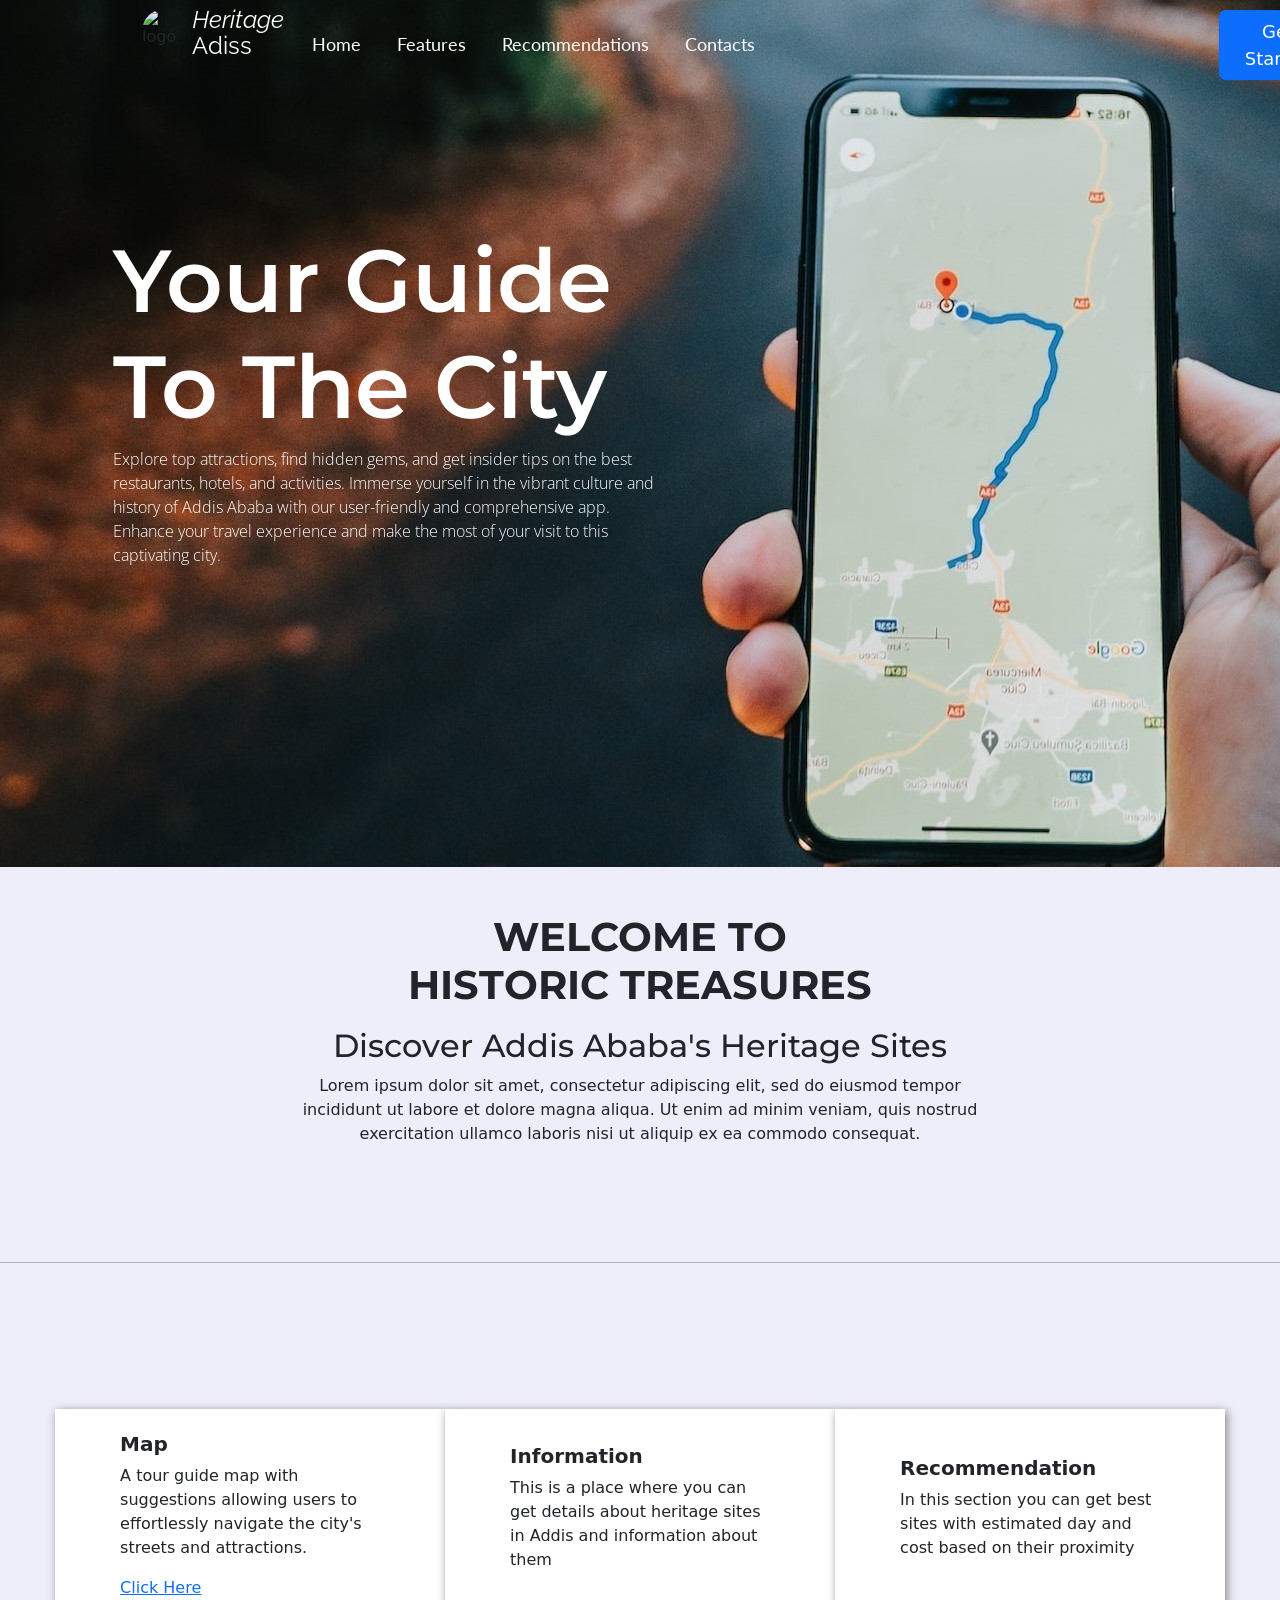
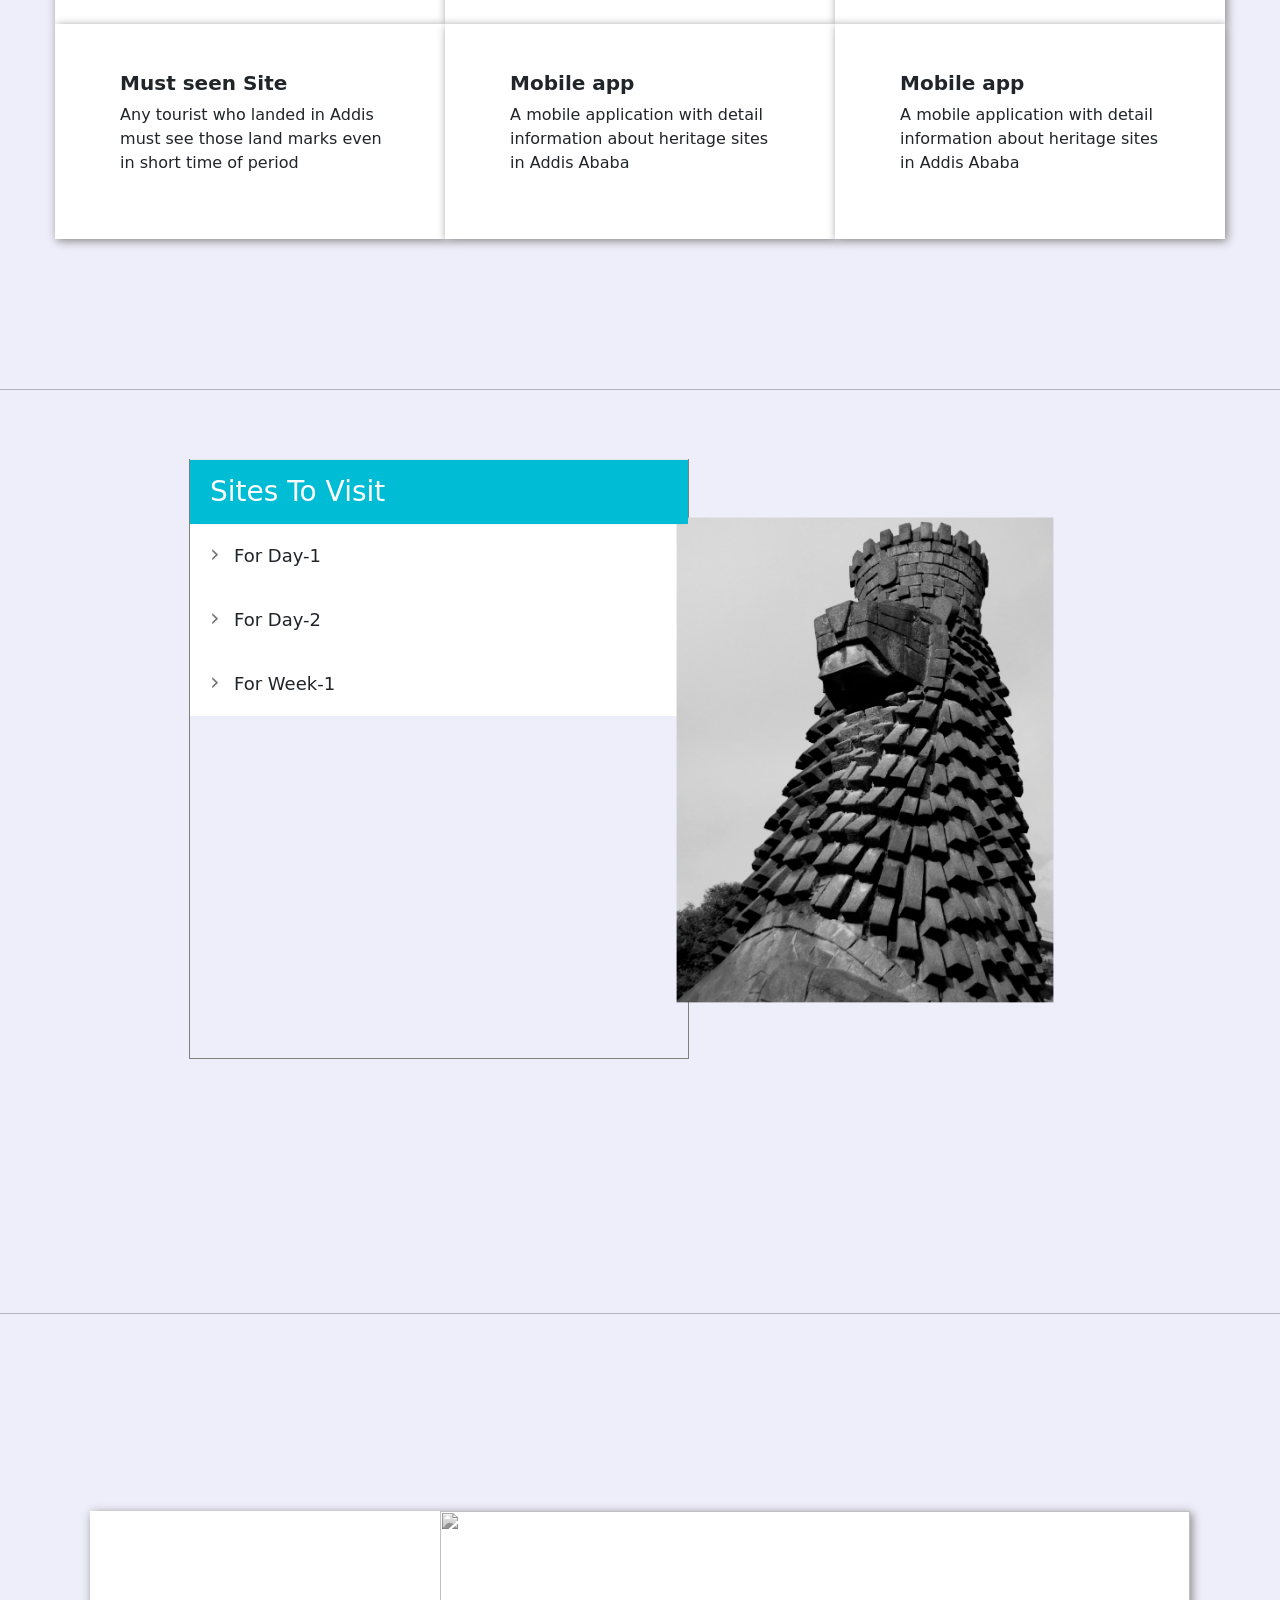
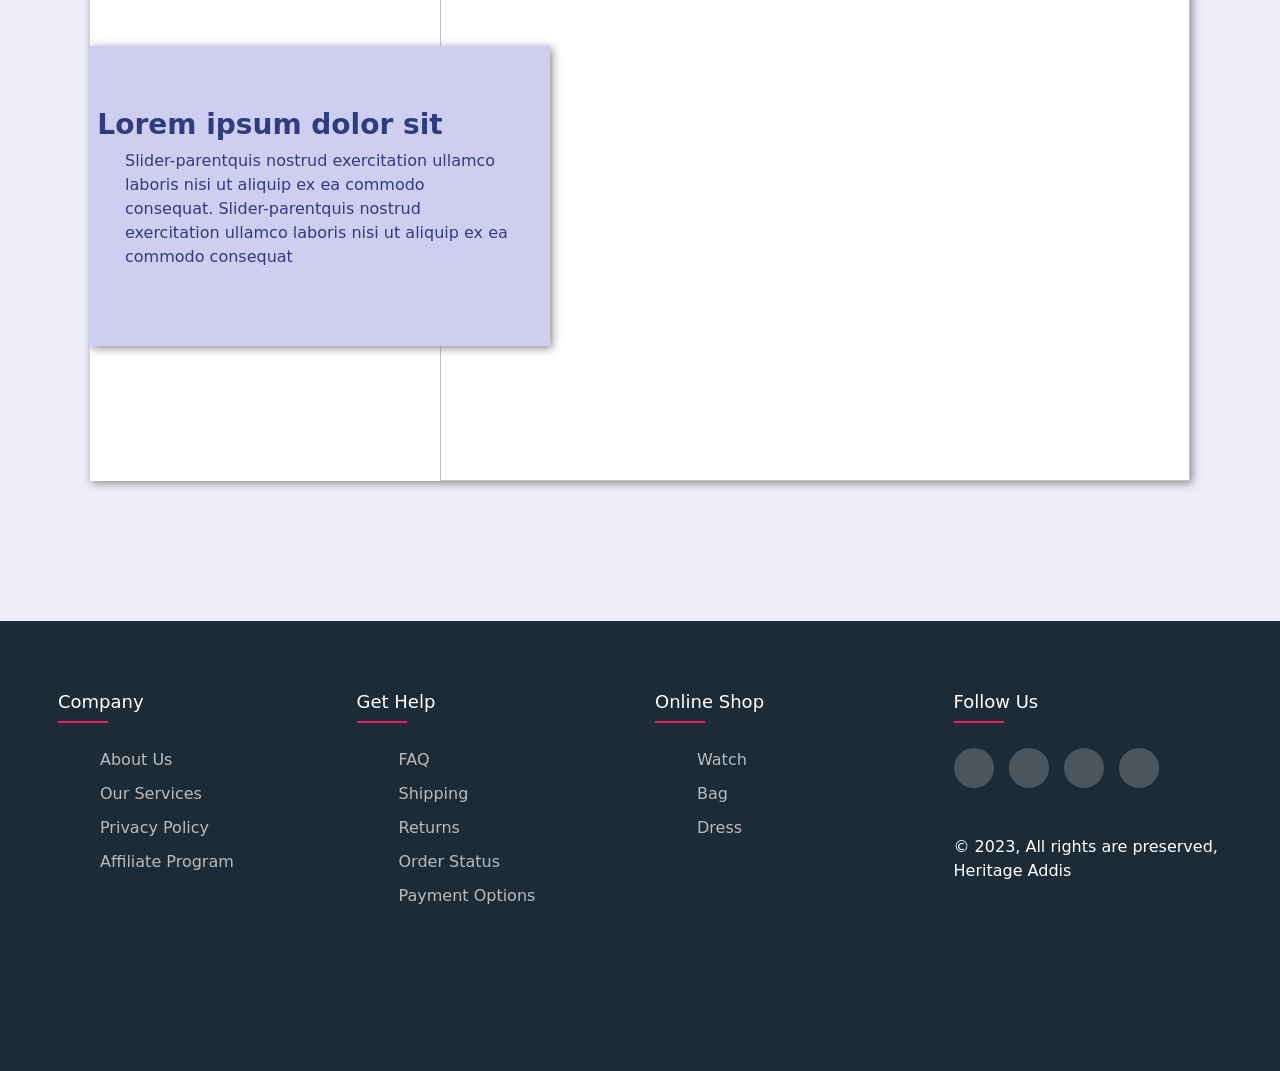
==== index.html @ 36d34df8 "Update index.html" ====
<!DOCTYPE html>
<html lang="en">
  <head>
    <meta charset="UTF-8" />
    <meta name="viewport" content="width=device-width, initial-scale=1.0" />
    <title>Document</title>
    <link rel="preconnect" href="https://fonts.googleapis.com" />
    <link rel="preconnect" href="https://fonts.gstatic.com" crossorigin />
    <link
      href="https://fonts.googleapis.com/css2?family=Lato&family=Montserrat:wght@400;700&family=Noto+Serif+Georgian&family=Open+Sans&family=Raleway:wght@600&family=Roboto:wght@700&display=swap"
      rel="stylesheet"
    />
    <link
      href="https://cdn.jsdelivr.net/npm/bootstrap@5.3.0/dist/css/bootstrap.min.css"
      rel="stylesheet"
      integrity="sha384-9ndCyUaIbzAi2FUVXJi0CjmCapSmO7SnpJef0486qhLnuZ2cdeRhO02iuK6FUUVM"
      crossorigin="anonymous"
    />
    <script
      src="https://kit.fontawesome.com/0f6749eff1.js"
      crossorigin="anonymous"
    ></script>
    <link rel="stylesheet" href="styles.css" />
  </head>
  <body>
    <section id="header" class="header">
      <nav class="navbar navbar-expand-lg">
        <div class="container-fluid">
          <div class="div-child1">
            <div class="logo">
              <img
                src="https://play-lh.googleusercontent.com/j4NTn_Z7IfaPMo4iPygQT7oKwofcENt3QN6Dxjwyf8yLUycv6qPfiUDEMkdC-Xk8eaQ"
                alt="logo"
                class="img1"
              />
              <a class="navbar-brand" href="#">
                <i class="heritage">Heritage</i> <br />Adiss
              </a>
            </div>
            <button
              type="submit"
              onclick="scrollToContacts()"
              class="btn btn-primary btn-lg login"
            >
              Get Started
            </button>
          </div>
          <div class="div-child2">
            <button
              class="navbar-toggler"
              type="button"
              data-bs-toggle="collapse"
              data-bs-target="#navbarNavDropdown"
            >
              <span class="navbar-toggler-icon"></span>
            </button>
            <div class="collapse navbar-collapse" id="navbarNavDropdown">
              <ul class="navbar-nav">
                <li class="nav-item">
                  <a class="nav-link active" href="#">Home</a>
                </li>
                <li class="nav-item">
                  <a class="nav-link" href="#Features">Features</a>
                </li>
                <li class="nav-item">
                  <a class="nav-link" href="#Recommendations"
                    >Recommendations</a
                  >
                </li>
                <li class="nav-item">
                  <a class="nav-link" href="#footer">Contacts</a>
                </li>
              </ul>
            </div>
          </div>
        </div>
      </nav>
      <div class="home-text">
        <h1>Your Guide To The City</h1>
        <p>
          Explore top attractions, find hidden gems, and get insider tips on the
          best restaurants, hotels, and activities. Immerse yourself in the
          vibrant culture and history of Addis Ababa with our user-friendly and
          comprehensive app. Enhance your travel experience and make the most of
          your visit to this captivating city.
        </p>
      </div>
    </section>
    <section id="body">
      <div class="welcome">
        <i class="fa fa-sharp fa-solid fa-location-dot location"> </i>
        <i class="fa fa-regular fa-mobile-signal"></i>
        <h1>
          WELCOME TO<br />
          HISTORIC TREASURES
        </h1>
        <h2>Discover Addis Ababa's Heritage Sites</h2>
        <p>
          Lorem ipsum dolor sit amet, consectetur adipiscing elit, sed do
          eiusmod tempor incididunt ut labore et dolore magna aliqua. Ut enim ad
          minim veniam, quis nostrud exercitation ullamco laboris nisi ut
          aliquip ex ea commodo consequat.
        </p>
        <hr />
      </div>

      <div id="Features" class="info-divs">
        <div class="row">
          <div class="col-4">
            <i class="fa fa-solid fa-earth-africa icons"></i>
            <div>
              <h5 style="font-weight: bold">Map</h5>
              <p>
                A tour guide map with suggestions allowing users to effortlessly
                navigate the city's streets and attractions.
              </p>
              <a href="AAMAP.png" target="_blank">Click Here</a>
            </div>
          </div>
          <div class="col-4">
            <i class="fa-solid fa-circle-info icons"></i>
            <div>
              <h5 style="font-weight: bold">Information</h5>
              <p>
                This is a place where you can get details about heritage sites
                in Addis and information about them
              </p>
            </div>
          </div>
          <div class="col-4">
            <i class="fa fa-solid fa-circle-check icons"></i>
            <div>
              <h5 style="font-weight: bold">Recommendation</h5>
              <p>
                In this section you can get best sites with estimated day and
                cost based on their proximity
              </p>
            </div>
          </div>
        </div>

        <div class="row">
          <div class="col-4">
            <i class="fa-solid fa-exclamation icons"></i>
            <div>
              <h5 style="font-weight: bold">Must seen Site</h5>
              <p>
                Any tourist who landed in Addis must see those land marks even
                in short time of period
              </p>
            </div>
          </div>
          <div class="col-4">
            <i class="fa-solid fa-mobile-screen icons"></i>
            <div>
              <h5 style="font-weight: bold">Mobile app</h5>
              <p>
                A mobile application with detail information about heritage sites in Addis Ababa

              </p>
            </div>
          </div>
          <div class="col-4">
            <i class="fa-solid fa-mobile-screen icons"></i>
            <div>
              <h5 style="font-weight: bold">Mobile app</h5>
              <p>
                A mobile application with detail information about heritage sites in Addis Ababa

              </p>
            </div>
          </div>
        </div>
      </div>

      <hr />

      <div id="Service" class="main row">
        <nav class="accordion arrows col-6">
          <!-- Accordion menu 1 -->
          <header class="box">
            <label for="acc-close" class="box-title"
              ><h3 style="padding: 0; position: relative; top: 15px">
                Sites To Visit
              </h3></label
            >
          </header>
          <input type="radio" name="accordion" id="cb1" />
          <section class="box">
            <label class="box-title" for="cb1">For Day-1</label>
            <label class="box-close" for="acc-close"></label>

            <div class="box-content">
              <a style="padding: 5px" href="infos/pic1.jpg">site1</a>
              <a style="padding: 5px" href="infos/Heritage site in jpg/Abune Petros.jpg">site2</a>
              <a style="padding: 5px" href="infos/Heritage site in jpg/Addis Ababa Museum.jpg">site3</a>
              <a style="padding: 5px" href="infos/Heritage site in jpg/Amsale Genet.jpg">site4</a>
              <a style="padding: 5px" href="infos/Heritage site in jpg/Anwar Mosque.jpg">site5</a>
              <a style="padding: 5px" href="infos/Heritage site in jpg/Baeta Mariam.jpg">site6</a>
              <a style="padding: 5px" href="infos/Heritage site in jpg/Bank of Abissiniya.jpg">site7</a>
              <a style="padding: 5px" href="infos/Heritage site in jpg/Dejazmach asfaw kebede Residence.jpg">site1</a>
              <a style="padding: 5px" href="infos/Heritage site in jpg/Etege Menene Female School.jpg">site2</a>
              <a style="padding: 5px" href="infos/Heritage site in jpg/Freedom(Meyazia 27) Monument.jpg">site3</a>
              <a style="padding: 5px" href="infos/Heritage site in jpg/Genete Leul.jpg">site4</a>
              <a style="padding: 5px" href="infos/Heritage site in jpg/La gare- ethiodjibouti railway station.jpg">site5</a>
              <a style="padding: 5px" href="infos/Heritage site in jpg/Menelik school.jpg">site6</a>
              <a style="padding: 5px" href="infos/Heritage site in jpg/Monument of lion of judha.jpg">site7</a>
              <a style="padding: 5px" href="infos/Heritage site in jpg/Ras Desta Damtew hospital.jpg">site1</a>
              <a style="padding: 5px" href="infos/Heritage site in jpg/Sheh Hojele Palace.jpg">site2</a>
              <a style="padding: 5px" href="infos/Heritage site in jpg/St. George  Ghiorghis Church.jpg">site3</a>
              <a style="padding: 5px" href="infos/Heritage site in jpg/St. Selassie Holy Trinity Cathedral.jpg">site4</a>
              <a style="padding: 5px" href="infos/Heritage site in jpg/Taitu Hotel.jpg">site5</a>
              <a style="padding: 5px" href="infos/Heritage site in jpg/Tegbareid polytechnic.jpg">site6</a>
              <a style="padding: 5px" href="infos/Heritage site in jpg/wafa cinema.jpg">site7</a>
              <a style="padding: 5px" href="infos/Heritage site in jpg/Washa Mikaeil.jpg">site1</a>
              <a style="padding: 5px" href="infos/Heritage site in jpg/Not Edited/Alfred IIg residence.jpg">site2</a>
              <a style="padding: 5px" href="infos/Heritage site in jpg/Not Edited/Bete Seida Hospital.jpg">site3</a>
              <a style="padding: 5px" href="infos/Heritage site in jpg/Not Edited/Biadgellign hotel.jpg">site4</a>
              <a style="padding: 5px" href="infos/Heritage site in jpg/Not Edited/CINEMA EMPIRE.jpg">site5</a>
              <a style="padding: 5px" href="infos/Heritage site in jpg/Not Edited/dejach kebede tessema residence.jpg">site6</a>
              <a style="padding: 5px" href="infos/Heritage site in jpg/Not Edited/Dejazmach asfaw kebede Residence.jpg">site7</a>
              <a style="padding: 5px" href="infos/Heritage site in jpg/Not Edited/Finfine hotel.jpg">site1</a>
              <a style="padding: 5px" href="infos/Heritage site in jpg/Not Edited/Mussie fasika Residence.jpg">site2</a>
              
            </div>
          </section>

          <!-- Accordion menu 2 -->
          <input type="radio" name="accordion" id="cb2" />
          <section class="box">
            <label class="box-title" for="cb2">For Day-2</label>
            <label class="box-close" for="acc-close"></label>

            <div class="box-content">
              <a style="padding: 5px" href="infos/Heritage site in jpg/Not Edited/Nersis Nalbandian Residence.jpg">site1</a>
              <a style="padding: 5px" href="infos/Heritage site in jpg/Not Edited/Patriarchs Residence.jpg">site2</a>
              <a style="padding: 5px" href="infos/Heritage site in jpg/Not Edited/Ras Mulugeta yigezu residence.jpg">site3</a>
              <a style="padding: 5px" href="infos/Heritage site in jpg/Not Edited/st mary in entoto.jpg">site4</a>
              <a style="padding: 5px" href="infos/st mary in entoto/1.jpg">site5</a>
              <a style="padding: 5px" href="infos/st mary in entoto/10.jpg">site6</a>
              <a style="padding: 5px" href="infos/st mary in entoto/11.jpg">site7</a>
              <a style="padding: 5px" href="infos/st mary in entoto/111.jpg">site1</a>
              <a style="padding: 5px" href="infos/st mary in entoto/2.jpg">site2</a>
              <a style="padding: 5px" href="infos/st mary in entoto/3.jpg">site3</a>
              <a style="padding: 5px" href="infos/st mary in entoto/4.jpg">site4</a>
              <a style="padding: 5px" href="infos/st mary in entoto/7.jpg">site5</a>
              <a style="padding: 5px" href="infos/st mary in entoto/5.jpg">site6</a>
              <a style="padding: 5px" href="infos/st mary in entoto/8.jpg">site7</a>
              <a style="padding: 5px" href="infos/st mary in entoto/9.jpg">site1</a>
              <a style="padding: 5px" href="infos/st mary in entoto/A 20.jpg">site2</a>
              <a style="padding: 5px" href="infos/st mary in entoto/A.A museum.jpg">site3</a>
              <a style="padding: 5px" href="infos/st mary in entoto/ato syum.jpg">site4</a>
              <a style="padding: 5px" href="infos/st mary in entoto/CINEMA EMPIRE.jpg">site5</a>
              <a style="padding: 5px" href="infos/st mary in entoto/court yard.jpg">site6</a>
              <a style="padding: 5px" href="infos/st mary in entoto/Dej. Letyibelu Gebre residence.jpg">site7</a>
              <a style="padding: 5px" href="infos/st mary in entoto/Dejazmach ayalew birru residence.jpg">site1</a>
              <a style="padding: 5px" href="infos/st mary in entoto/G23.jpg">site2</a>
              <a style="padding: 5px" href="infos/st mary in entoto/hertage.jpg">site3</a>
              <a style="padding: 5px" href="infos/st mary in entoto/hertage11.jpg">site4</a>
              <a style="padding: 5px" href="infos/st mary in entoto/hertage21.jpg">site5</a>
              <a style="padding: 5px" href="infos/st mary in entoto/hertage221.jpg">site6</a>
              <a style="padding: 5px" href="infos/st mary in entoto/hertage223.jpg">site7</a>
              <a style="padding: 5px" href="infos/st mary in entoto/hertage333.jpg">site6</a>
              <a style="padding: 5px" href="infos/st mary in entoto/hertage34.jpg">site7</a>
            </div>
          </section>

          <!-- Accordion menu 3 -->
          <input type="radio" name="accordion" id="cb3" />
          <section class="box">
            <label class="box-title" for="cb3">For Week-1</label>
            <label class="box-close" for="acc-close"></label>
            <div class="box-content">
              <a style="padding: 5px" href="infos/st mary in entoto/hertage43.jpg">site1</a>
              <a style="padding: 5px" href="infos/st mary in entoto/hertage53.jpg">site2</a>
              <a style="padding: 5px" href="infos/st mary in entoto/hertage54.jpg">site3</a>
              <a style="padding: 5px" href="infos/st mary in entoto/hertage546.jpg">site4</a>
              <a style="padding: 5px" href="infos/st mary in entoto/hertage76.jpg">site5</a>
              <a style="padding: 5px" href="infos/st mary in entoto/hertage98.jpg">site6</a>
              <a style="padding: 5px" href="infos/st mary in entoto/k 19 (2).jpg">site7</a>
              <a style="padding: 5px" href="infos/st mary in entoto/KURAZ.jpg">site1</a>
              <a style="padding: 5px" href="infos/st mary in entoto/ligaba.jpg">site2</a>
              <a style="padding: 5px" href="infos/st mary in entoto/National museum.jpg">site3</a>
              <a style="padding: 5px" href="infos/st mary in entoto/negadras emru.jpg">site4</a>
              <a style="padding: 5px" href="infos/st mary in entoto/Papadopaulos residence.jpg">site5</a>
              <a style="padding: 5px" href="infos/st mary in entoto/photo_2023-05-29_00-08-41.jpg">site6</a>
              <a style="padding: 5px" href="infos/st mary in entoto/photo_2023-06-19_09-45-59.jpg">site7</a>
              <a style="padding: 5px" href="infos/st mary in entoto/photo_2023-06-19_10-34-29.jpg">site1</a>
              <a style="padding: 5px" href="infos/st mary in entoto/photo_2023-06-19_10-35-19.jpg">site2</a>
              <a style="padding: 5px" href="infos/st mary in entoto/St Franchisco catholic church.jpg">site3</a>
              <a style="padding: 5px" href="infos/st mary in entoto/st mary in entoto.jpg">site4</a>
              <a style="padding: 5px" href="infos/st mary in entoto/Tegbareid polytechnic.jpg">site5</a>
              <a style="padding: 5px" href="infos/st mary in entoto/The first greek church.jpg">site6</a>
              <a style="padding: 5px" href="infos/st mary in entoto/Untitled-1.jpg">site7</a>
              <a style="padding: 5px" href="infos/st mary in entoto/Untitled-10.jpg">site1</a>
              <a style="padding: 5px" href="infos/st mary in entoto/Untitled-11.jpg">site2</a>
              <a style="padding: 5px" href="infos/st mary in entoto/Untitled-12.jpg">site3</a>
              <a style="padding: 5px" href="infos/st mary in entoto/Untitled-13.jpg">site4</a>
              <a style="padding: 5px" href="infos/st mary in entoto/Untitled-14.jpg">site5</a>
              <a style="padding: 5px" href="infos/st mary in entoto/Untitled-15.jpg">site6</a>
              <a style="padding: 5px" href="infos/st mary in entoto/Untitled-16.jpg">site7</a>
              <a style="padding: 5px" href="infos/st mary in entoto/Untitled-17.jpg">site8</a>
              <a style="padding: 5px" href="infos/st mary in entoto/Untitled-18.jpg">site9</a>
            </div>
          </section>
          <input type="radio" name="accordion" id="acc-close" />
        </nav>
        <img class="col-6 mid-img" src="BB.jpg" class="mid-img" alt="" />
      </div>

      <hr />

      <div id="Recommendations" class="container">
        <div
          id="carouselExampleIndicators"
          class="carousel slide"
          data-bs-ride="carousel"
          data-bs-interval="2000"
        >
          <div class="carousel-indicators">
            <button
              type="button"
              data-bs-target="#carouselExampleIndicators"
              data-bs-slide-to="0"
              class="active"
              aria-current="true"
              aria-label="Slide 1"
            ></button>
            <button
              type="button"
              class="inactive"
              data-bs-target="#carouselExampleIndicators"
              data-bs-slide-to="1"
              aria-label="Slide 2"
            ></button>
            <button
              type="button"
              class="inactive"
              data-bs-target="#carouselExampleIndicators"
              data-bs-slide-to="2"
              aria-label="Slide 3"
            ></button>
          </div>
          <div class="carousel-inner">
            <div class="carousel-item active">
              <div class="slider-div">
                <div class="slider-info">
                  <h3 style="font-weight: bold">Lorem ipsum dolor sit</h3>
                  <p>
                    Slider-parentquis nostrud exercitation ullamco laboris nisi
                    ut aliquip ex ea commodo consequat. Slider-parentquis
                    nostrud exercitation ullamco laboris nisi ut aliquip ex ea
                    commodo consequat
                  </p>
                </div>
                <picture class="pic">
                  <img
                    src="https://img.sewasew.com/definitions/aa75b7b94ea54a18b6662433b9073f2e_689_442"
                    alt=""
                  />
                </picture>
              </div>
            </div>
            <div class="carousel-item sec">
              <div class="slider-div">
                <div
                  class="slider-info"
                  style="background-color: rgb(206, 206, 241)"
                >
                  <h3 style="font-weight: bold">Lorem ipsum dolor sit</h3>
                  <p>
                    Slider-parentquis nostrud exercitation ullamco laboris nisi
                    ut aliquip ex ea commodo consequat. Slider-parentquis
                    nostrud exercitation ullamco laboris nisi ut aliquip ex ea
                    commodo consequat
                  </p>
                </div>
                <picture class="pic">
                  <img
                    src="https://cultoural.com/wp/wp-content/uploads/2019/07/marichams-addis-ababa-museum-ethiopia-outside-1024x576.jpg"
                    alt=""
                  />
                </picture>
              </div>
            </div>
            <div class="carousel-item thr">
              <div class="slider-div">
                <div
                  class="slider-info"
                  style="background-color: rgb(206, 206, 241)"
                >
                  <h3 style="font-weight: bold">Lorem ipsum dolor sit</h3>
                  <p>
                    Slider-parentquis nostrud exercitation ullamco laboris nisi
                    ut aliquip ex ea commodo consequat. Slider-parentquis
                    nostrud exercitation ullamco laboris nisi ut aliquip ex ea
                    commodo consequat
                  </p>
                </div>
                <picture class="pic">
                  <img
                    src="abunep.jpg"
                    alt=""
                  />
                </picture>
              </div>
            </div>
          </div>
          <button
            class="carousel-control-prev"
            type="button"
            data-bs-target="#carouselExampleIndicators"
            data-bs-slide="prev"
          >
            <span class="carousel-control-prev-icon" aria-hidden="true"></span>
            <span class="visually-hidden">Previous</span>
          </button>
          <button
            class="carousel-control-next"
            type="button"
            data-bs-target="#carouselExampleIndicators"
            data-bs-slide="next"
          >
            <span class="carousel-control-next-icon" aria-hidden="true"></span>
            <span class="visually-hidden">Next</span>
          </button>
        </div>
      </div>
    </section>
      <footer id="footer" class="footer">
        <div class="container-last">
          <div class="row">
            <div class="footer-col">
              <h4>company</h4>
              <ul>
                <li><a href="#">about us</a></li>
                <li><a href="#">our services</a></li>
                <li><a href="#">privacy policy</a></li>
                <li><a href="#">affiliate program</a></li>
              </ul>
            </div>
            <div class="footer-col">
              <h4>get help</h4>
              <ul>
                <li><a href="#">FAQ</a></li>
                <li><a href="#">shipping</a></li>
                <li><a href="#">returns</a></li>
                <li><a href="#">order status</a></li>
                <li><a href="#">payment options</a></li>
              </ul>
            </div>
            <div class="footer-col">
              <h4>online shop</h4>
              <ul>
                <li><a href="#">watch</a></li>
                <li><a href="#">bag</a></li>
                <li><a href="#">dress</a></li>
              </ul>
            </div>
            <div class="footer-col">
              <h4>follow us</h4>
              <div class="social-links">
                <a href="#"><i class="fab fa-facebook-f"></i></a>
                <a href="#"><i class="fab fa-twitter"></i></a>
                <a href="#"><i class="fab fa-instagram"></i></a>
                <a href="#"><i class="fab fa-linkedin-in"></i></a>
                <p style="color: white; margin-top: 30px;">© 2023, All rights are preserved,  Heritage Addis</p>
                
              </div>
            </div>
          </div>
        </div>
     </footer>

    <script
      src="https://cdn.jsdelivr.net/npm/bootstrap@5.3.0/dist/js/bootstrap.bundle.min.js"
      integrity="sha384-geWF76RCwLtnZ8qwWowPQNguL3RmwHVBC9FhGdlKrxdiJJigb/j/68SIy3Te4Bkz"
      crossorigin="anonymous"
    ></script>
    <script src="index.js"></script>
  </body>
</html>
---- styles.css ----
@import url('https://fonts.googleapis.com/css2?family=Poppins:wght@300;400;500;600;700&display=swap');
/* body{
	line-height: 1.5;
	font-family: 'Poppins', sans-serif;
}
*{
	margin:0;
	padding:0;
	box-sizing: border-box;
} */
.container-last{
	max-width: 1170px;
	margin:auto;
  background-color: #1d2b36;
}
.row-last{
	display: flex;
	flex-wrap: wrap;
  background-color: #1d2b36;

}
ul{
	list-style: none;
}
.footer{
	background-color: #24262b;
    padding: 70px 0;
}
.footer-col{
   width: 25%;
   padding: 0 15px;
}
.footer-col h4{
	font-size: 18px;
	color: #ffffff;
	text-transform: capitalize;
	margin-bottom: 35px;
	font-weight: 500;
	position: relative;
}
.footer-col h4::before{
	content: '';
	position: absolute;
	left:0;
	bottom: -10px;
	background-color: #e91e63;
	height: 2px;
	box-sizing: border-box;
	width: 50px;
}
.footer-col ul li:not(:last-child){
	margin-bottom: 10px;
}
.footer-col ul li a{
	font-size: 16px;
	text-transform: capitalize;
	color: #ffffff;
	text-decoration: none;
	font-weight: 300;
	color: #bbbbbb;
	display: block;
	transition: all 0.3s ease;
}
.footer-col ul li a:hover{
	color: #ffffff;
	padding-left: 8px;
}
.footer-col .social-links a{
	display: inline-block;
	height: 40px;
	width: 40px;
	background-color: rgba(255,255,255,0.2);
	margin:0 10px 10px 0;
	text-align: center;
	line-height: 40px;
	border-radius: 50%;
	color: #ffffff;
	transition: all 0.5s ease;
}
.footer-col .social-links a:hover{
	color: #24262b;
	background-color: #ffffff;
}

/*responsive*/
@media(max-width: 767px){
  .footer-col{
    width: 50%;
    margin-bottom: 30px;
}
}
@media(max-width: 574px){
  .footer-col{
    width: 100%;
}
}





body {
  padding-top: 100px;
  background-color: #eeedfa;
  display: flex;
  flex-direction: column;
  justify-content: space-between;
  background-image: url("md-fnl.jpg");
  background-position: top left;
  background-repeat: no-repeat;
}
.navbar {
  padding: 20px 735px 20px 150px;
  position: fixed;
  top: 0;
  width: 100%;
  height: 90px;
  z-index: 999;
  transition: 0.5s;
}

.navbar-nav .nav-item .nav-link,
.navbar-brand {
  transition: 0.5s;
  color: white;
}

.navbar.visible .navbar-nav .nav-item .nav-link,
.navbar.visible .navbar-brand {
  color: black;
}

.navbar.visible {
  background-color: rgba(255, 255, 255, 0.8);
  box-shadow: 0 2px 15px rgb(166, 166, 235);
  backdrop-filter: blur(2px);
  padding: 0;
}
.logo {
  position: relative;
  margin-left: 40px;
  margin-bottom: 7px;
  transition: 0.5s;
}

.logo.visible {
  margin-bottom: 10px;
  margin-left: 70px;
}
.heritage {
  position: relative;
  top: 10px;
}
.img1 {
  width: 45px;
  height: 45px;
  border-radius: 50%;
  position: relative;
  top: 65px;
  right: 60px;
  display: block;
}

.navbar-brand {
  font-family: "Raleway", sans-serif;
  font-size: 1.5rem;
  position: relative;
  top: 2.8px;
  right: 10px;
  bottom: 100px;
}

li {
  padding: 0 10px;
}

.div-child2 {
  font-family: "Lato", sans-serif;
  font-size: 1.1rem;
}
 
.login {
  position: relative;
  left: 1050px;
  bottom: 62px;
  transform: scale(0.9);
  transition: 0.7s;
}

.login.visible {
  position: relative;
  left: 970px;
  bottom: 63px;
}

.home-text {
  position: relative;
  margin-top: 10%;
  margin-left: 8.8%;
  color: #ffffff;
  width: 550px;
}

.home-text h1 {
  font-family: "Montserrat", sans-serif;
  font-size: 5.5rem;
  font-weight: 600;
}
#body {
  display: flex;
  flex-direction: column;
  justify-content: center;
  align-items: center;
  padding-top: 25%;
}

.welcome {
  display: flex;
  flex-direction: column;
  justify-content: center;
  align-items: center;
  margin-bottom: 130px;
  text-align: center;
}
.location {
  color: red;
  font-size: 7rem;
}
.welcome h1 {
  padding: 10px;
  font-family: "Montserrat", sans-serif;
  font-size: 2.5rem;
  font-weight: bold;
}
.welcome h2 {
  font-family: "Montserrat", sans-serif;
}
.welcome p {
  width: 700px;
}
hr {
  border-top: 1px solid black;
  width: 1400px;
  margin-top: 100px;
}

.info-divs {
  margin-bottom: 50px;
  text-align: center;
}

.col-4 {
  background-color: white;
  box-shadow: 2px 2px 9px rgb(134, 133, 133);
  width: 390px;
  height: 215px;
  margin: 50xp;
  display: flex;
  justify-content: space-between;
  align-items: center;
  text-align: left;
  padding: 5% 5% 5% 3%;
}
.col-4:hover {
  transform: scale(1.005);
}
.icons {
  color: blue;
  font-size: 2.5rem;
  padding-right: 30px;
  position: relative;
  bottom: 33.5px;
}
.home-text p {
  font-family: "Open Sans", Arial, Helvetica, sans-serif;
  font-weight: 300;
}
.container {
  margin-top: 140px;
  margin-bottom: 140px;
  width: 1100px;
  background-color: #eeedfa;
  padding: 0;
}
.carousel-item {
  text-align: center;
}
.slider-div {
  display: flex;
  justify-content: flex-end;
  align-items: center;
  position: relative;
  width: 100%;
  height: 100%;
}

.slider-info {
  display: flex;
  flex-direction: column;
  justify-content: center;
  align-items: center;
  text-align: left;
  background-color: #FBEAEB;
  color: #2F3C7E;
  box-shadow: 2px 2px 9px rgb(134, 133, 133);
  width: 460px;
  height: 300px;
  z-index: 10;
  position: absolute;
  left: 0;
  z-index: 10;
}

.slider-info p{
  width: 390px;
}
.slider-info h3{
  position: relative;
  right: 50px;
}

picture {
  width: 750px;
  height: 570px;
}

.carousel-item img {
  width: 100%;
  height: 100%;
  object-fit: cover;
  filter: grayscale(100%);
  transition: 0.5s;
}
.carousel-control-next, .carousel-control-prev{
  width: 45px;
  height: 45px;
}
.carousel-control-next-icon, .carousel-control-prev-icon{
  width: 45px;
  height: 45px;
}
.carousel-control-prev-icon {
  position: relative;
  top: 300px;
  right: 65px;
  border-radius: 50%;
  opacity: 0;
  transition: 0.8s;
}

.carousel-control-next-icon {
  position: relative;
  top: 300px;
  left: 75px;
  border-radius: 50%;
  opacity: 0;
  transition: 0.8s;
}
.carousel:hover .carousel-control-prev-icon, .carousel:hover .carousel-control-next-icon{
  background-color: blue;
  opacity: 1;
}
.carousel:hover .carousel-item img{
  filter: none;
}

.carousel-indicators{
  display: flex;
  justify-content: center;
  background-color: rgb(152, 152, 159);
  align-items: center;
  position: relative;
 height: 25px;
 width: 200px;
  top: 580px;
  left: 280px;
  opacity: 0;
  transition: 0.8s;
}

.carousel-inner{
  background-color: white;
  box-shadow: 2px 2px 9px rgb(134, 133, 133);
}

.carousel:hover .carousel-indicators{
  opacity: 1;
}

.carousel-indicators .inactive {
  transition: transform 0.1s;
  margin-left: 10px;
}
.carousel-indicators .inactive:hover {
  transform: scale(1.5);
}

.carousel-indicators .active{
  transition: transform 0.1s;
  border: 1px solid black;
}
.carousel-indicators .active:hover {
  transform: scale(1.5);
}

#footer {
  background-color: #1d2b36;
  height: 450px;
}

.main{
  display: flex;
  justify-content: center;
  align-items: center;
}
.mid-img{
  transform: scale(0.6);
  position: relative;
  right: 100px;
  bottom: 50px;
}
.arrows{
  margin-right: 50px !important;
}
.accordion {
	width: 500px;
  height: 600px;
  margin-left: 100px;
  padding: 0;
  border: 1px solid grey;
  position: relative;
  left: 100px;
  bottom: 50px;
  font-size: large;
}
.accordion input {
	display: none;
}
.box {
	position: relative;
	background: white;
    height: 64px;
    transition: all .15s ease-in-out;
}
header.box {
	background: #00BCD4;
	z-index: 100;
	cursor: initial;
	box-shadow: 0 -1px 0 #e5e5e5,0 0 2px -2px rgba(0,0,0,.12),0 2px 4px -4px rgba(0,0,0,.24);
}
header .box-title {
	margin: 0;
	font-weight: normal;
	font-size: 16pt;
	color: white;
	cursor: initial;
}
.box-title {
	width: calc(100% - 40px);
	height: 64px;
	line-height: 64px;
	padding: 0 20px;
	display: inline-block;
	cursor: pointer;
	-webkit-touch-callout: none;-webkit-user-select: none;-khtml-user-select: none;-moz-user-select: none;-ms-user-select: none;user-select: none;
}
.box-content {
	width: calc(100% - 40px);
	padding: 30px 20px;
	font-size: 11pt;
	color: rgba(0,0,0,.54);
	display: none;
}
.box-close {
	position: absolute;
	height: 64px;
	width: 100%;
	top: 0;
	left: 0;
	cursor: pointer;
	display: none;
}
input:checked + .box {
	height: auto;
	margin: 16px 0;
    box-shadow: 0 0 6px rgba(0,0,0,.16),0 6px 12px rgba(0,0,0,.32);
}
input:checked + .box .box-title {
	border-bottom: 1px solid rgba(0,0,0,.18);
}
input:checked + .box .box-content,
input:checked + .box .box-close {
	display: inline-block;
}
.arrows section .box-title {
	padding-left: 44px;
	width: calc(100% - 64px);
}
.arrows section .box-title:before {
	position: absolute;
	display: block;
	content: '\203a';
	font-size: 18pt;
	left: 20px;
	top: -2px;
	transition: transform .15s ease-in-out;
	color: rgba(0,0,0,.54);
}
input:checked + section.box .box-title:before {
	transform: rotate(90deg);
}
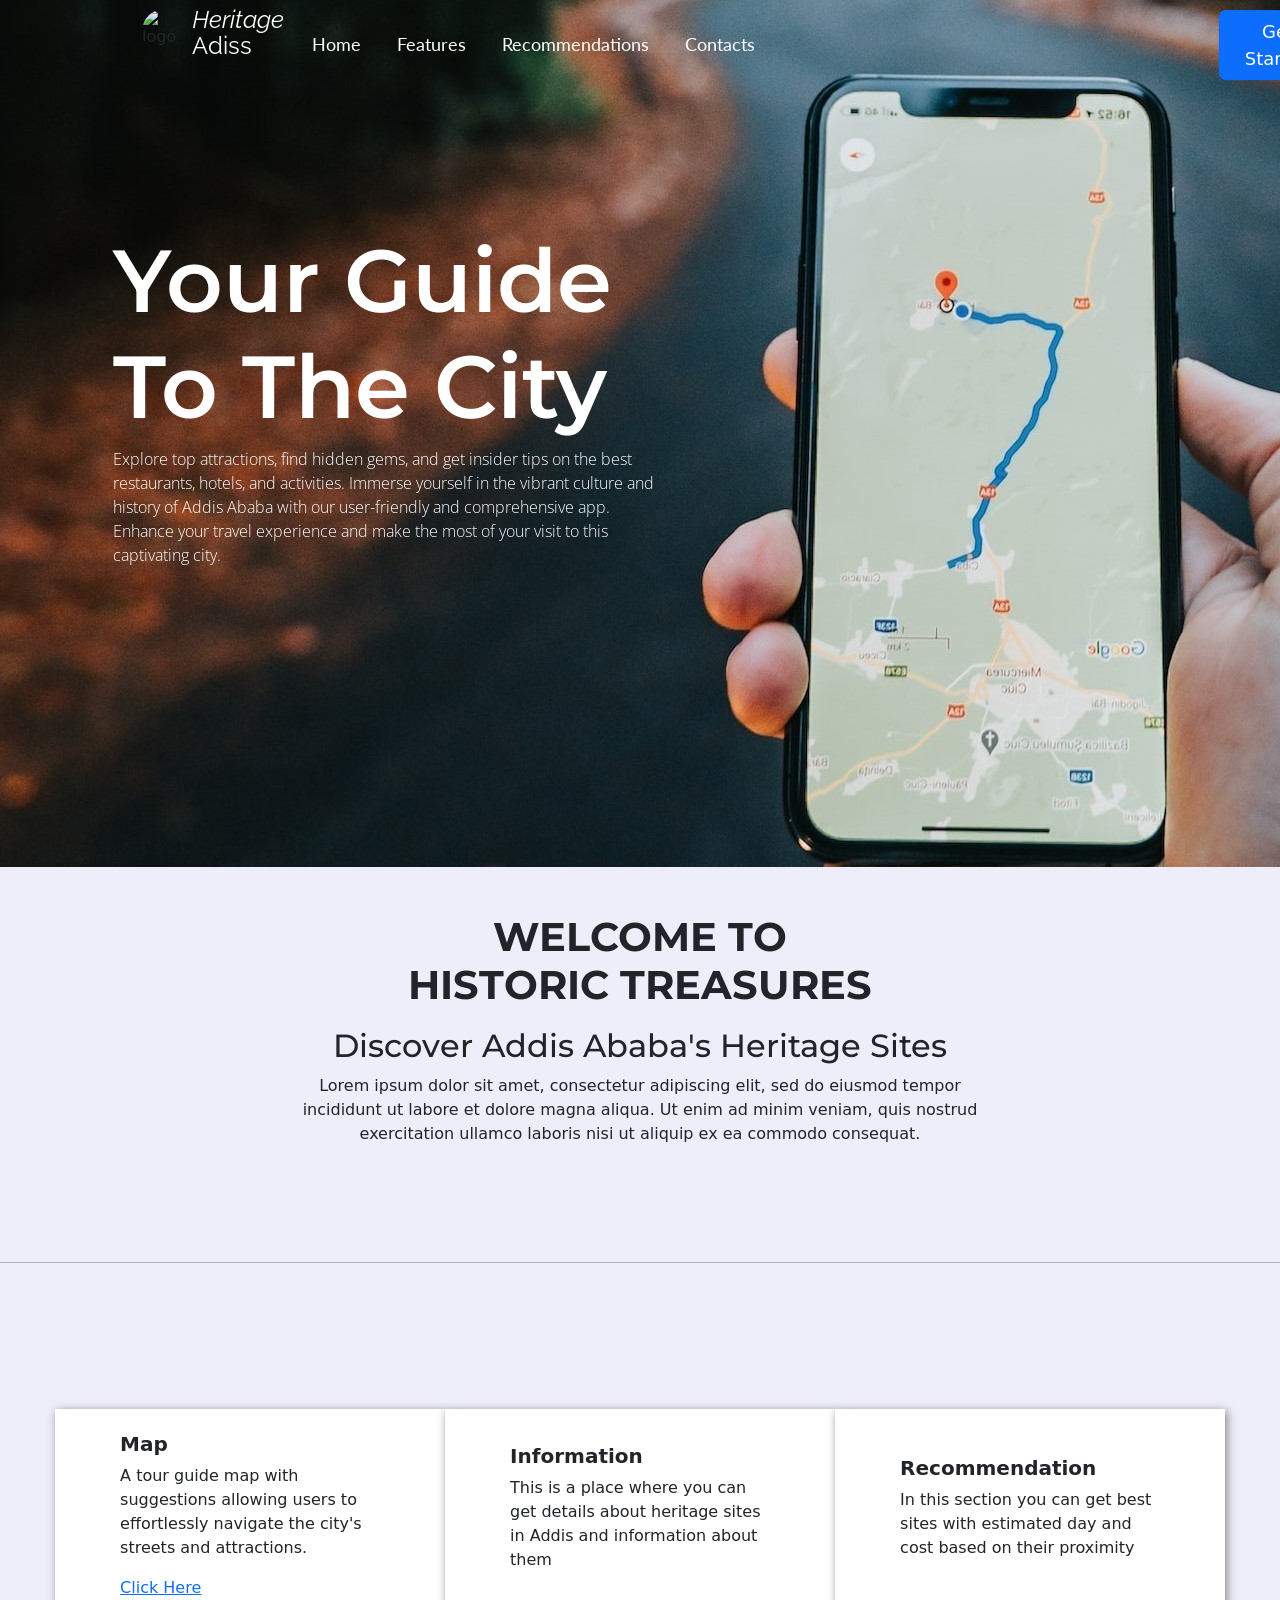
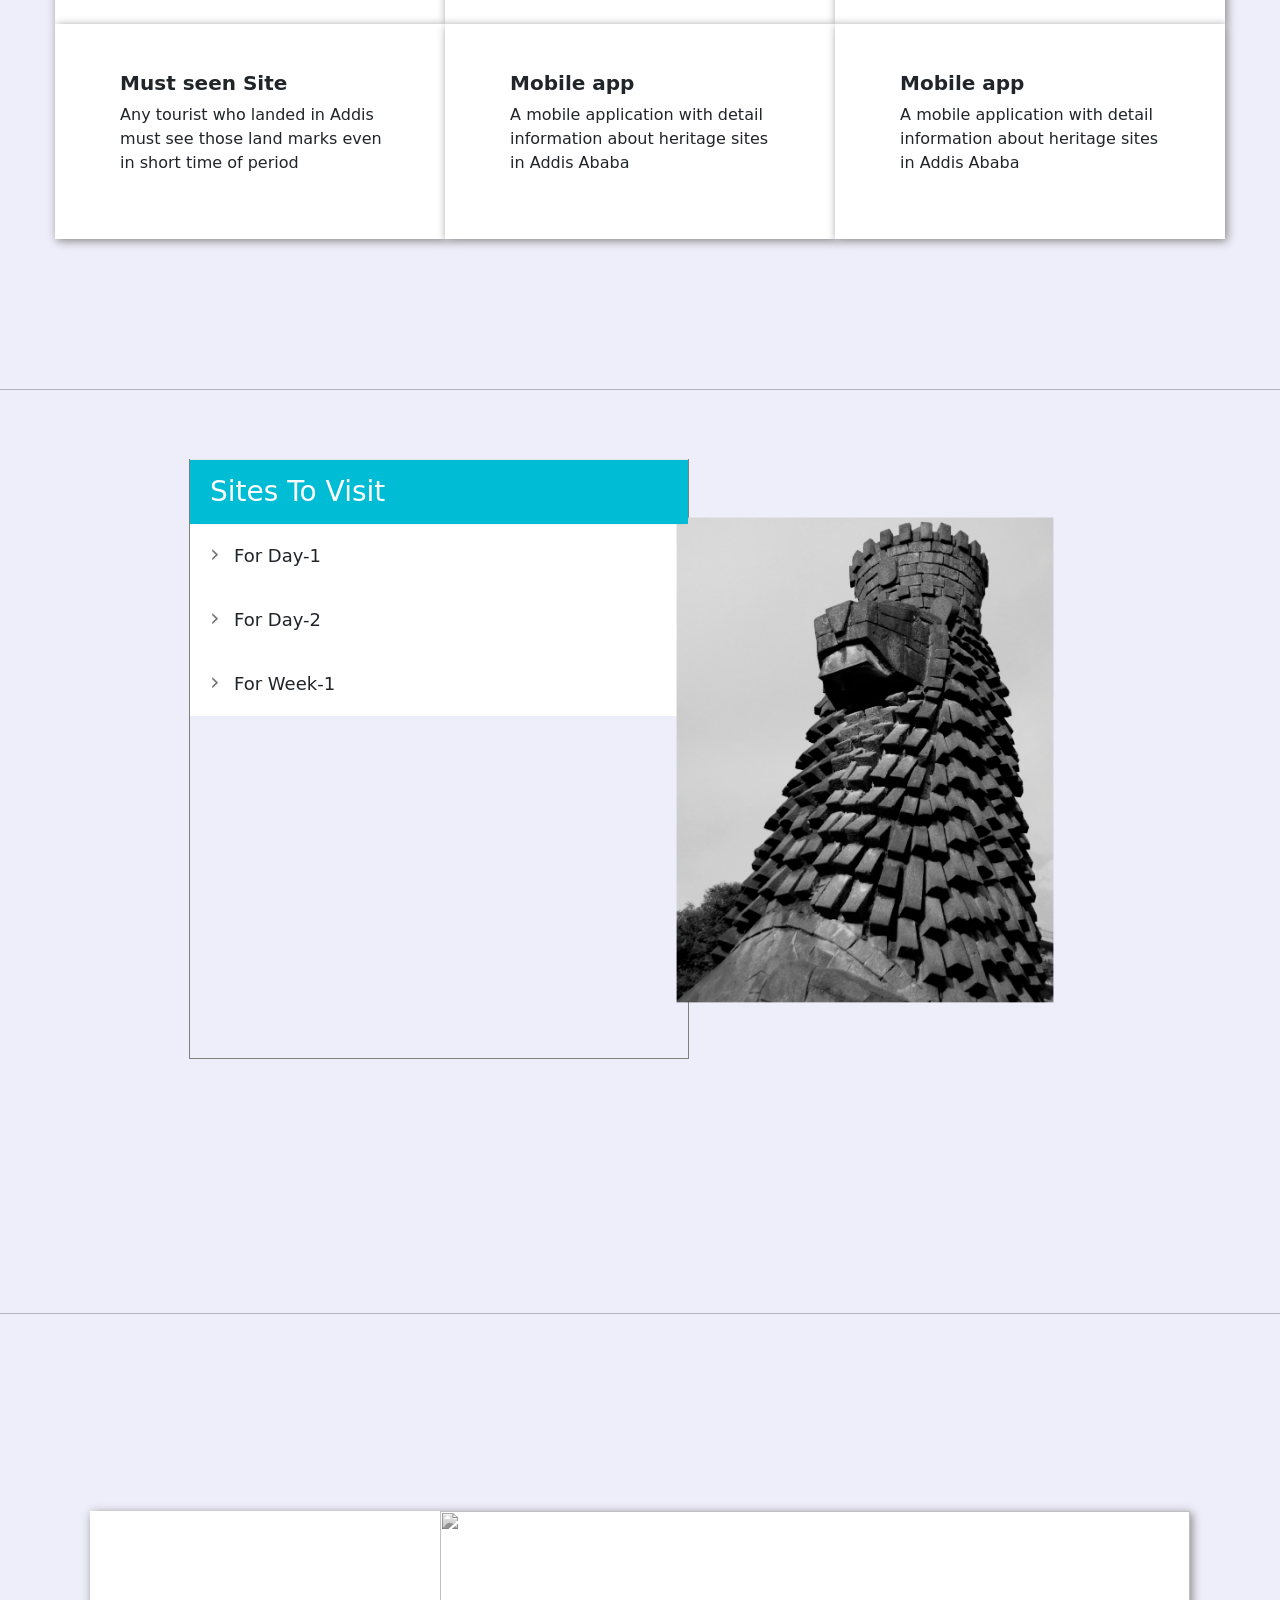
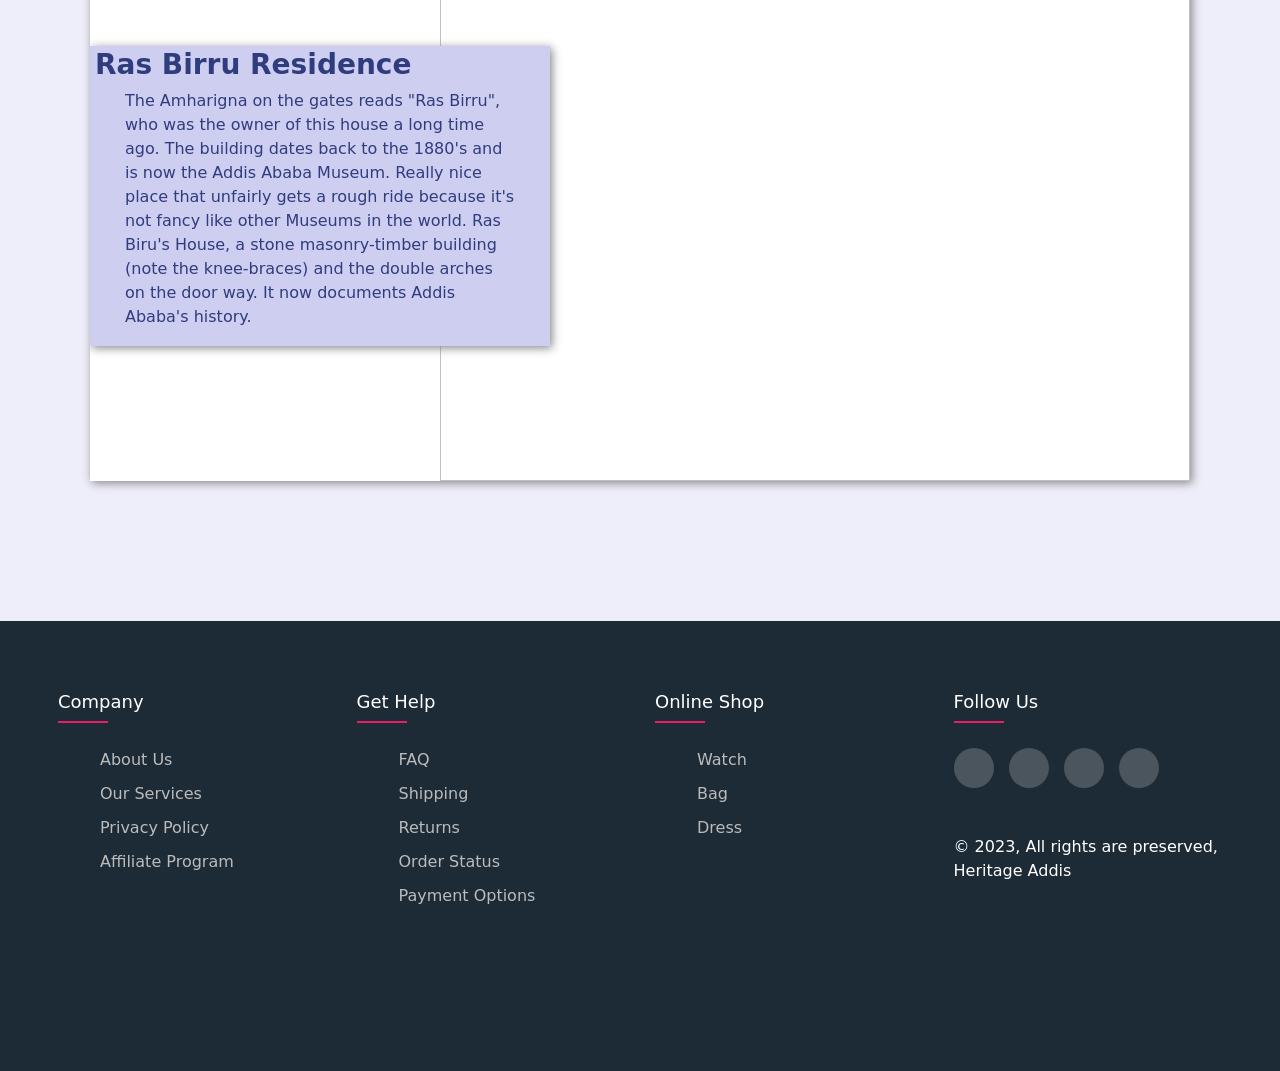
==== commit a5a6b372: "Update index.html" ====
--- a/index.html
+++ b/index.html
@@ -340,17 +340,40 @@
               data-bs-slide-to="2"
               aria-label="Slide 3"
             ></button>
+            <button
+              type="button"
+              class="inactive"
+              data-bs-target="#carouselExampleIndicators"
+              data-bs-slide-to="3"
+              aria-label="Slide 4"
+            ></button>
+            <button
+              type="button"
+              class="inactive"
+              data-bs-target="#carouselExampleIndicators"
+              data-bs-slide-to="4"
+              aria-label="Slide 5"
+            ></button>
           </div>
           <div class="carousel-inner">
             <div class="carousel-item active">
               <div class="slider-div">
                 <div class="slider-info">
-                  <h3 style="font-weight: bold">Lorem ipsum dolor sit</h3>
+                  <h3
+                    style="font-weight: bold; position: relative; right: 80px"
+                  >
+                    St George Church
+                  </h3>
                   <p>
-                    Slider-parentquis nostrud exercitation ullamco laboris nisi
-                    ut aliquip ex ea commodo consequat. Slider-parentquis
-                    nostrud exercitation ullamco laboris nisi ut aliquip ex ea
-                    commodo consequat
+                    Addis' Piazza cathedral, commissioned by Emperor Menelik II,
+                    commemorates his victory at Adwa. The interior dazzles with
+                    colorful art, while the exterior is grey stone. The church's
+                    ceiling and inner shrine walls feature stunning paintings
+                    and mosaics by Afewerk Tekle. Built in 1911, the octagonal
+                    church blends neoclassical style with contributions from
+                    Greek, Armenian, and Indian artists. Empress Zewditu and
+                    Emperor Haile Selassie were crowned here in 1916 and 1930
+                    respectively.
                   </p>
                 </div>
                 <picture class="pic">
@@ -367,12 +390,20 @@
                   class="slider-info"
                   style="background-color: rgb(206, 206, 241)"
                 >
-                  <h3 style="font-weight: bold">Lorem ipsum dolor sit</h3>
+                  <h3
+                    style="font-weight: bold; position: relative; right: 66.8px"
+                  >
+                    Ras Birru Residence
+                  </h3>
                   <p>
-                    Slider-parentquis nostrud exercitation ullamco laboris nisi
-                    ut aliquip ex ea commodo consequat. Slider-parentquis
-                    nostrud exercitation ullamco laboris nisi ut aliquip ex ea
-                    commodo consequat
+                    The Amharigna on the gates reads "Ras Birru", who was the
+                    owner of this house a long time ago. The building dates back
+                    to the 1880's and is now the Addis Ababa Museum. Really nice
+                    place that unfairly gets a rough ride because it's not fancy
+                    like other Museums in the world. Ras Biru's House, a stone
+                    masonry-timber building (note the knee-braces) and the
+                    double arches on the door way. It now documents Addis
+                    Ababa's history.
                   </p>
                 </div>
                 <picture class="pic">
@@ -389,23 +420,91 @@
                   class="slider-info"
                   style="background-color: rgb(206, 206, 241)"
                 >
-                  <h3 style="font-weight: bold">Lorem ipsum dolor sit</h3>
+                  <h3
+                    style="font-weight: bold; position: relative; right: 60px"
+                  >
+                    Abune Petros Statue
+                  </h3>
                   <p>
-                    Slider-parentquis nostrud exercitation ullamco laboris nisi
-                    ut aliquip ex ea commodo consequat. Slider-parentquis
-                    nostrud exercitation ullamco laboris nisi ut aliquip ex ea
-                    commodo consequat
+                    Abune Petros, born in 1892 in Fiche, Ethiopia, became a monk
+                    at 24 after taking the Ethiopian Orthodox Church oath. Known
+                    for his insightful teachings, he was appointed a bishop in
+                    1928 with the name Abune Petros. During Italy's invasion in
+                    1932, he accompanied Emperor Haile Selassie to the northern
+                    front, aiding the wounded, praying, and preaching.
+                    Tragically, he was executed on July 29, 1936, by Italian
+                    Fascist forces for publicly condemning colonialism and
+                    invasion.
+                  </p>
+                </div>
+                <picture class="pic">
+                  <img src="abunep.jpg" alt="" />
+                </picture>
+              </div>
+            </div>
+            <div class="carousel-item thr">
+              <div class="slider-div">
+                <div
+                  class="slider-info"
+                  style="background-color: rgb(206, 206, 241)"
+                >
+                  <h3
+                    style="
+                      font-weight: bold;
+                      position: relative;
+                      right: 105px;
+                      top: 10px;
+                    "
+                  >
+                    Lion Of Judah
+                  </h3>
+                  <p>
+                    Located near the National Theater, this monument
+                    commemorates Emperor Haile Selassie's Silver Jubilee in
+                    1955. The Emperor commissioned the monument to symbolize
+                    Africa's progress into modernity. Architect Henry Shomet
+                    recommended sculptor Maurice Calka, whose work embodied
+                    radical modernity. It presents a contemporary interpretation
+                    of the original Lion of Judah statue and remains a symbol
+                    used by the Ministry of Culture and Tourism.
                   </p>
                 </div>
                 <picture class="pic">
                   <img
-                    src="abunep.jpg"
+                    src="https://www.likealocalguide.com/_next/image?url=https%3A%2F%2Fdirectus.likealocalguide.com%2Fassets%2F14c2d6b7-6c43-4704-b98a-2fbbcef06f5d&w=1920&q=75"
                     alt=""
                   />
                 </picture>
               </div>
             </div>
-          </div>
+            <div class="carousel-item thr">
+              <div class="slider-div">
+                <div
+                  class="slider-info"
+                  style="background-color: rgb(206, 206, 241)"
+                >
+                  <h3 style="font-weight: bold; position: relative;
+                  right: 76.5px;">Itegue Taitu Hotel</h3>
+                  <p>
+                    A historic hotel established in 1898, which is Ethiopia's first
+                    hotel in the vibrant city center of Piazza. With stunning
+                    views and a cool breeze, it's conveniently located near the
+                    airport, Sheraton International Hotel, and UNECA. Enjoy
+                    comfortable rooms, a bar, a restaurant with live jazz music,
+                    and other amenities, all in a charming and friendly
+                    atmosphere.
+                  </p>
+                </div>
+                <picture class="pic">
+                  <img
+                    src="https://www.lekve.net/et/09addis-itegue_taitu_hotel01.jpg"
+                    alt=""
+                  />
+                </picture>
+              </div>
+            </div>
+          </div>
+          
           <button
             class="carousel-control-prev"
             type="button"
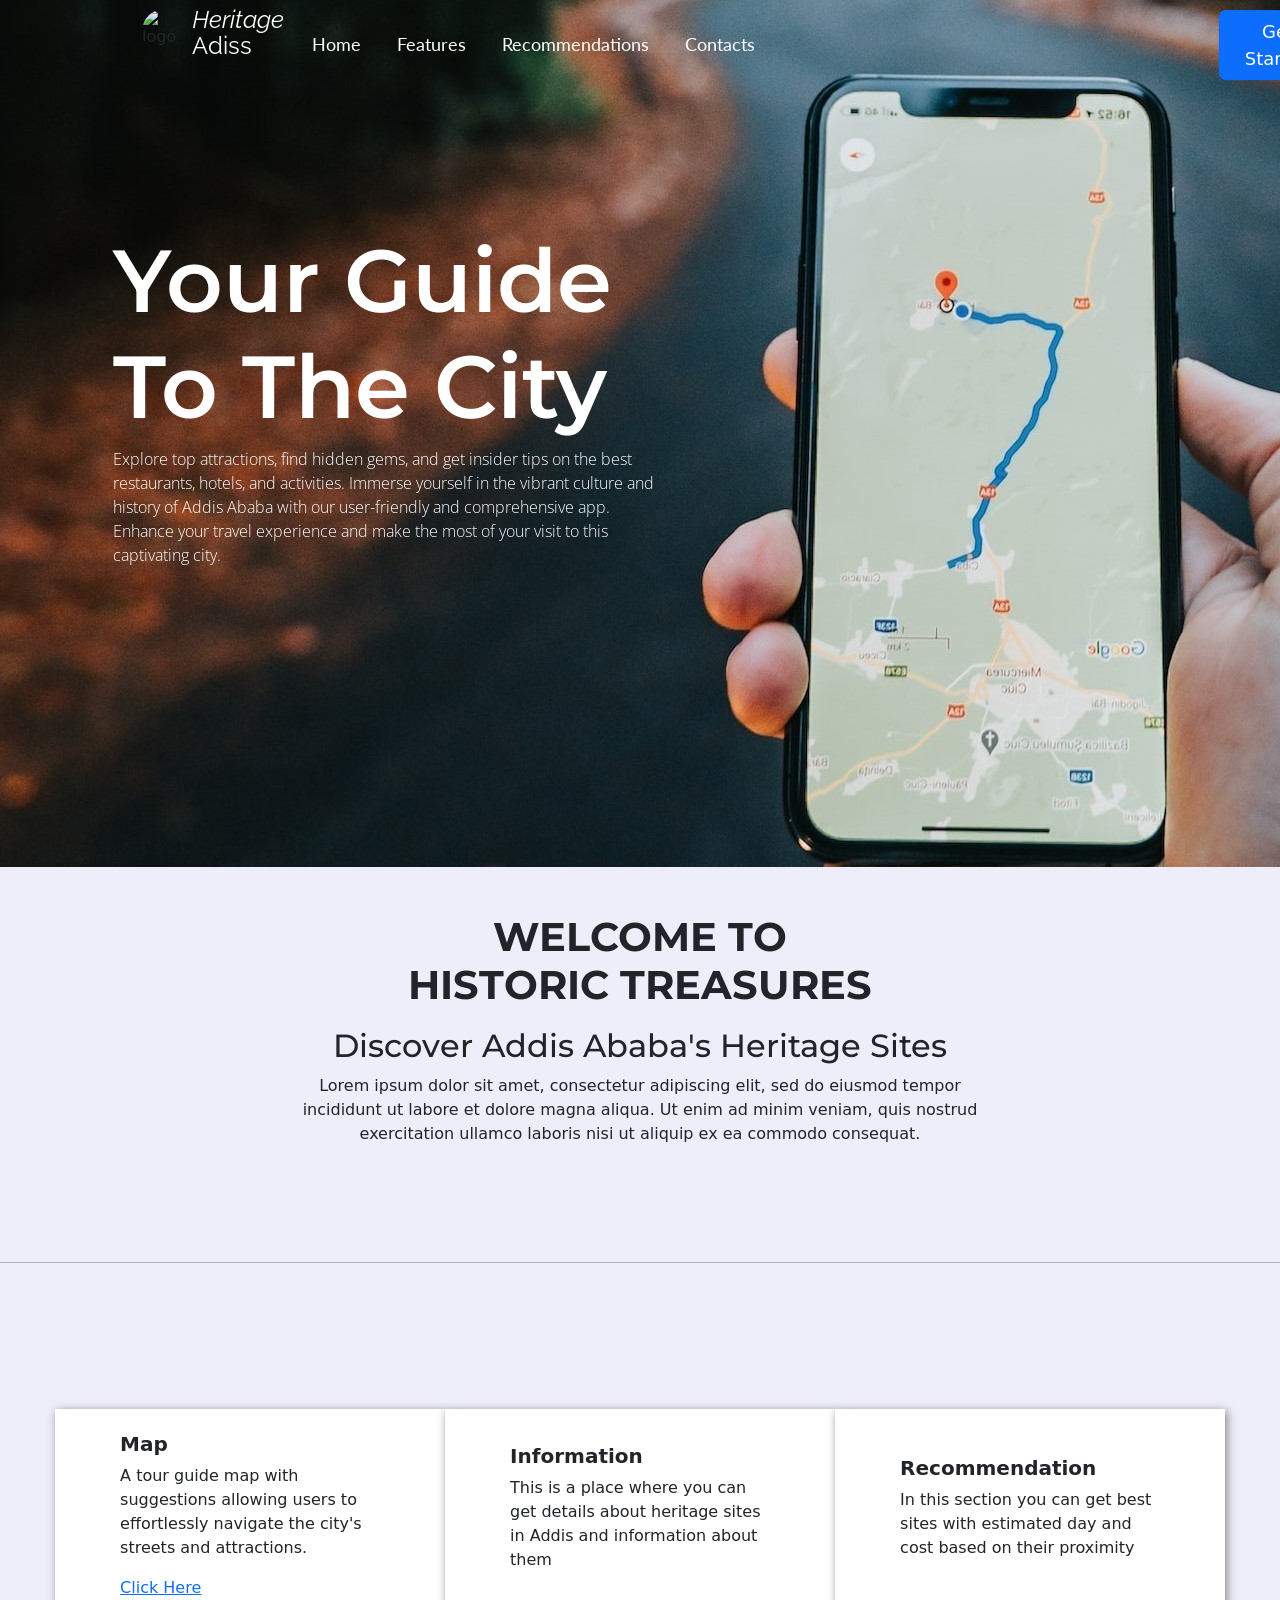
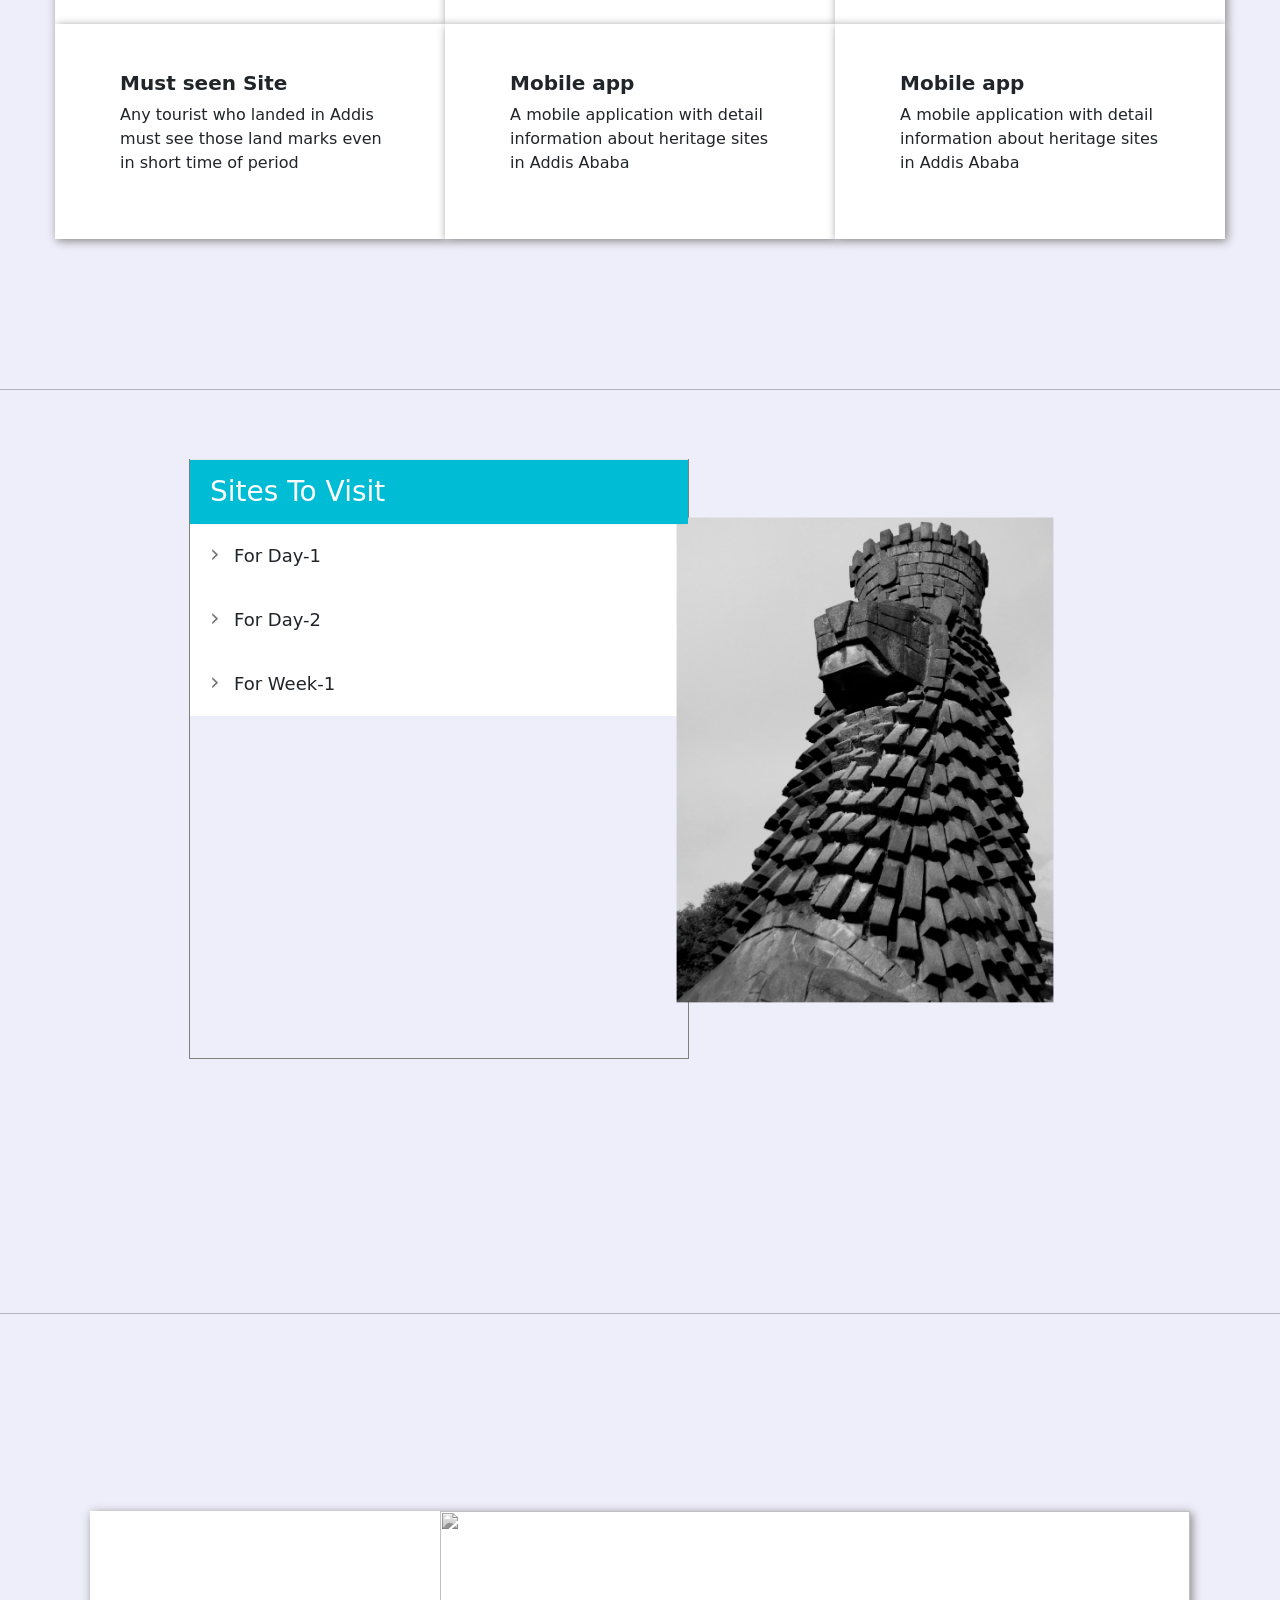
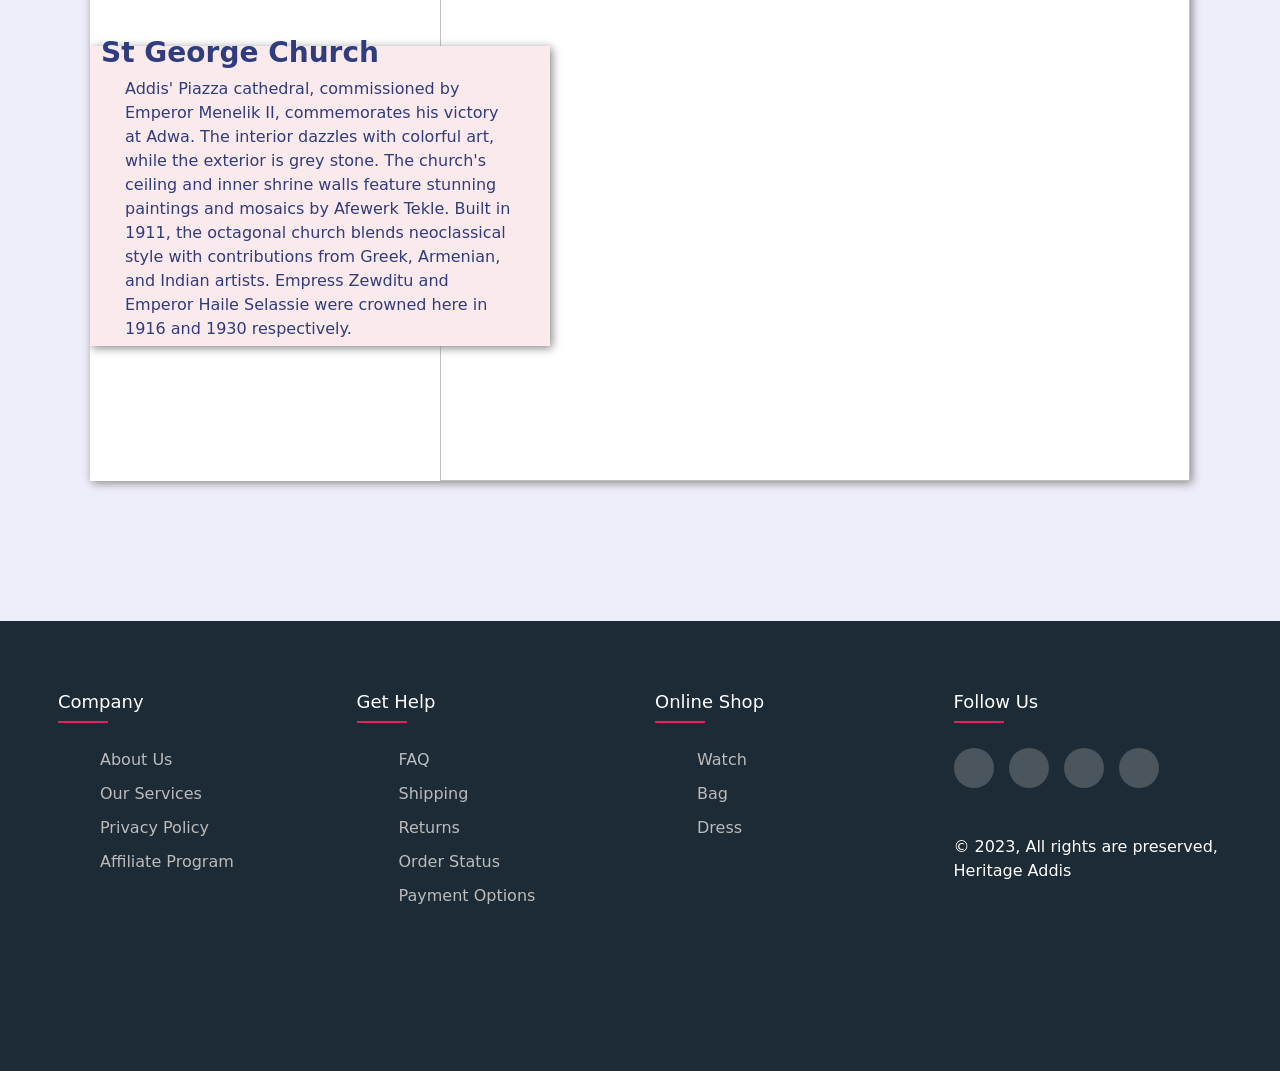
==== commit 2621d5c9: "Update index.html" ====
--- a/index.html
+++ b/index.html
@@ -315,7 +315,7 @@
           id="carouselExampleIndicators"
           class="carousel slide"
           data-bs-ride="carousel"
-          data-bs-interval="2000"
+          data-bs-interval="4000"
         >
           <div class="carousel-indicators">
             <button
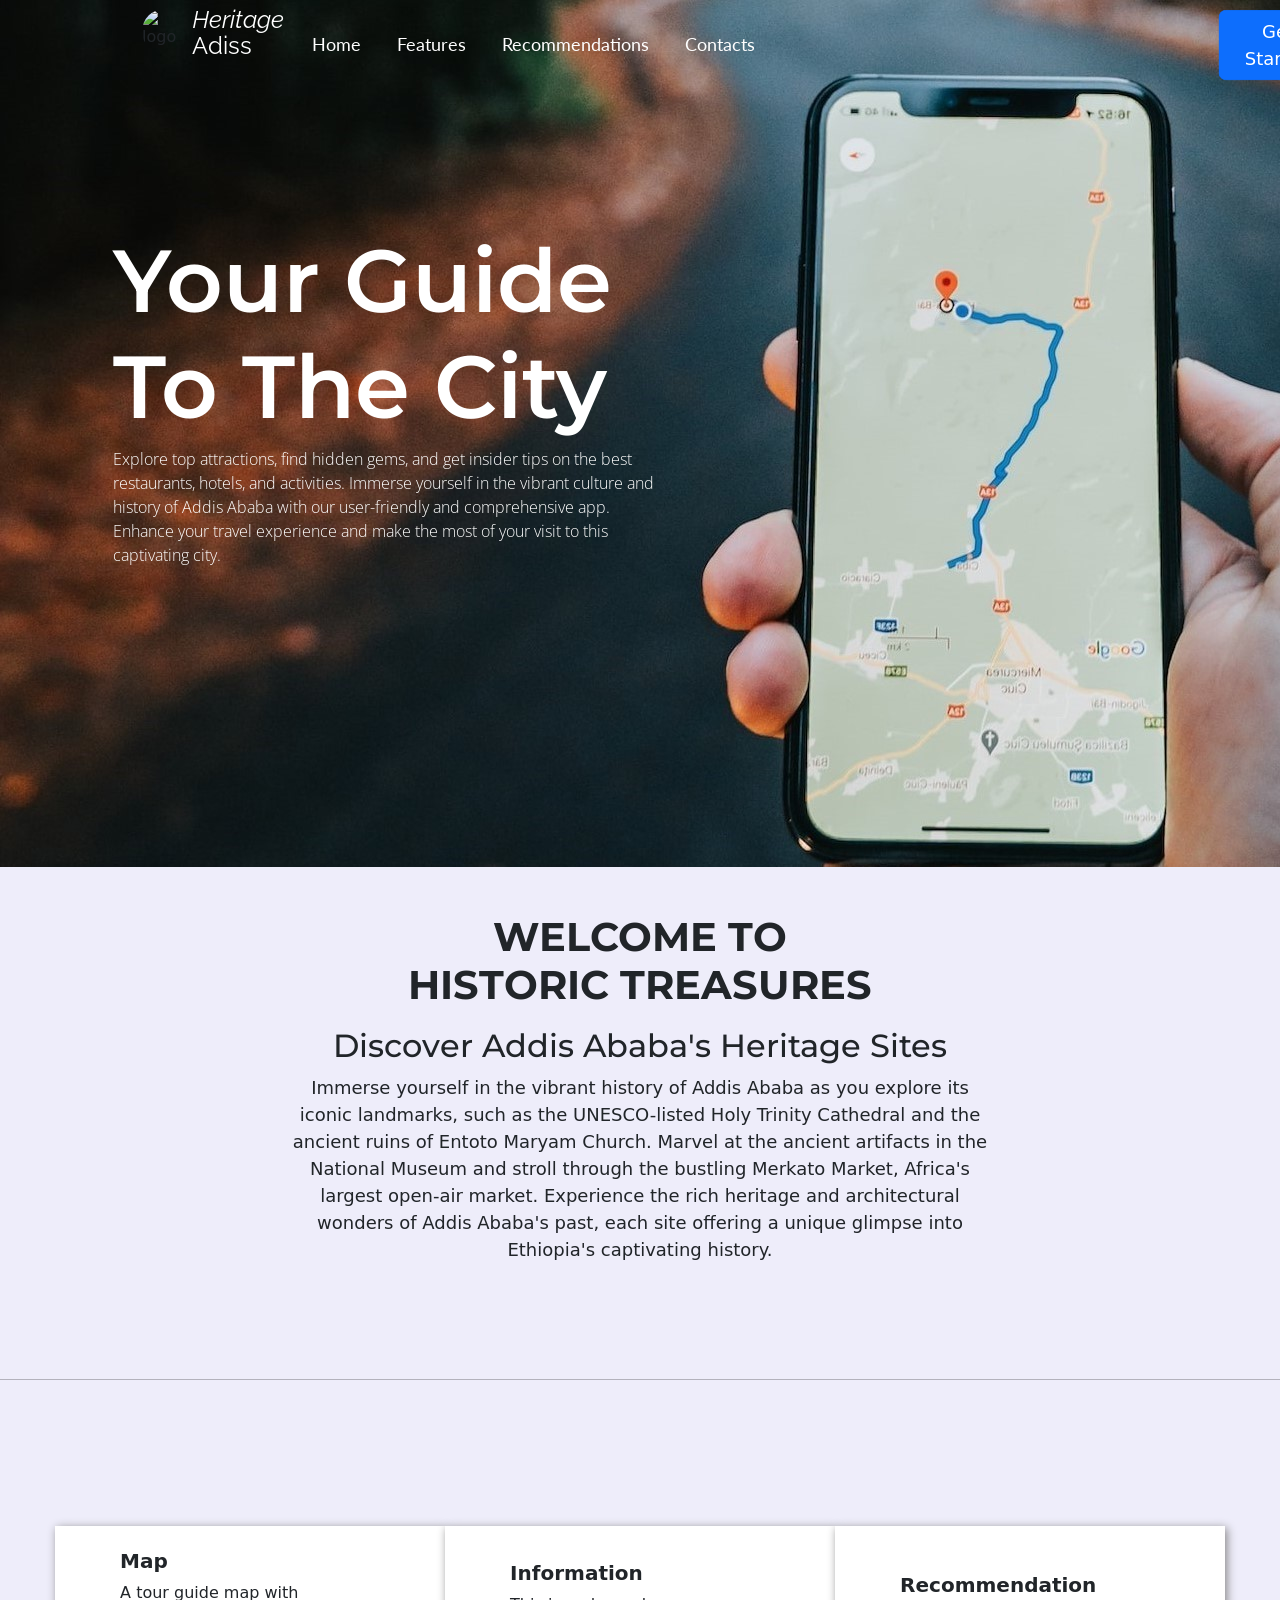
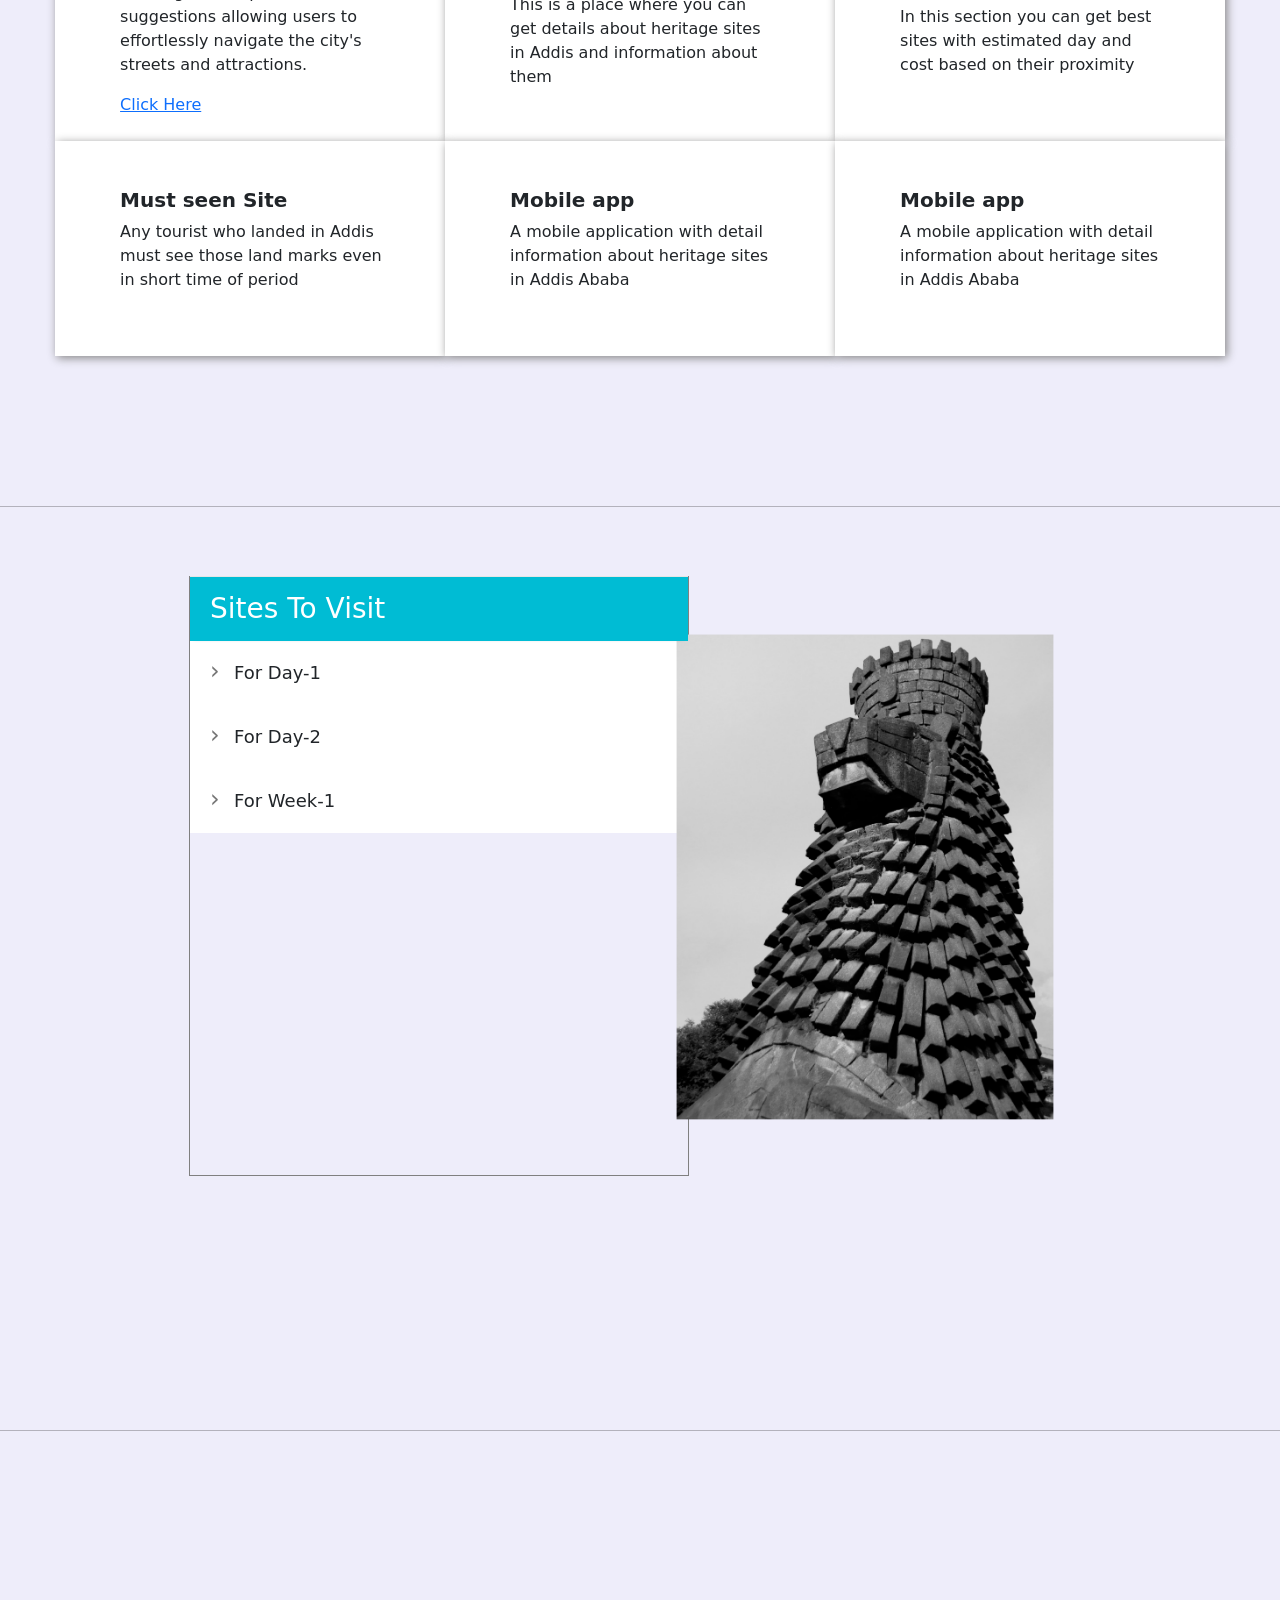
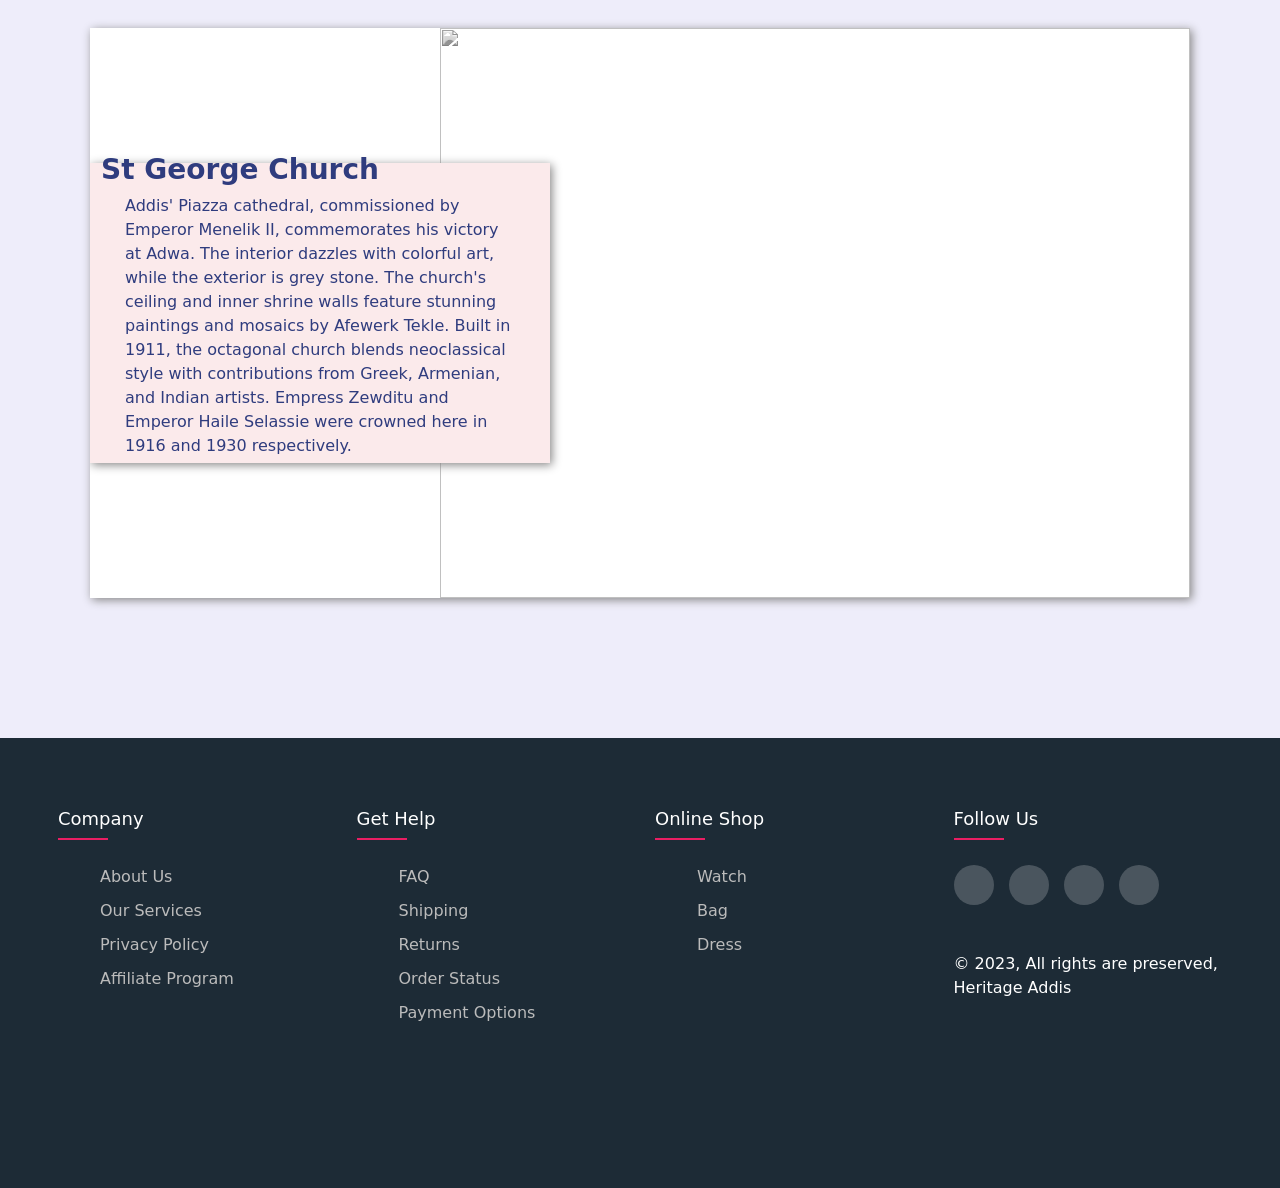
==== commit 0374a9c0: "Update index.html" ====
--- a/index.html
+++ b/index.html
@@ -22,6 +22,7 @@
     ></script>
     <link rel="stylesheet" href="styles.css" />
   </head>
+  
   <body>
     <section id="header" class="header">
       <nav class="navbar navbar-expand-lg">
@@ -95,12 +96,16 @@
           HISTORIC TREASURES
         </h1>
         <h2>Discover Addis Ababa's Heritage Sites</h2>
-        <p>
-          Lorem ipsum dolor sit amet, consectetur adipiscing elit, sed do
-          eiusmod tempor incididunt ut labore et dolore magna aliqua. Ut enim ad
-          minim veniam, quis nostrud exercitation ullamco laboris nisi ut
-          aliquip ex ea commodo consequat.
-        </p>
+        <p style="font-size: large">
+            Immerse yourself in the vibrant history of Addis Ababa as you
+            explore its iconic landmarks, such as the UNESCO-listed Holy Trinity
+            Cathedral and the ancient ruins of Entoto Maryam Church. Marvel at
+            the ancient artifacts in the National Museum and stroll through the
+            bustling Merkato Market, Africa's largest open-air market.
+            Experience the rich heritage and architectural wonders of Addis
+            Ababa's past, each site offering a unique glimpse into Ethiopia's
+            captivating history.
+          </p>
         <hr />
       </div>
 
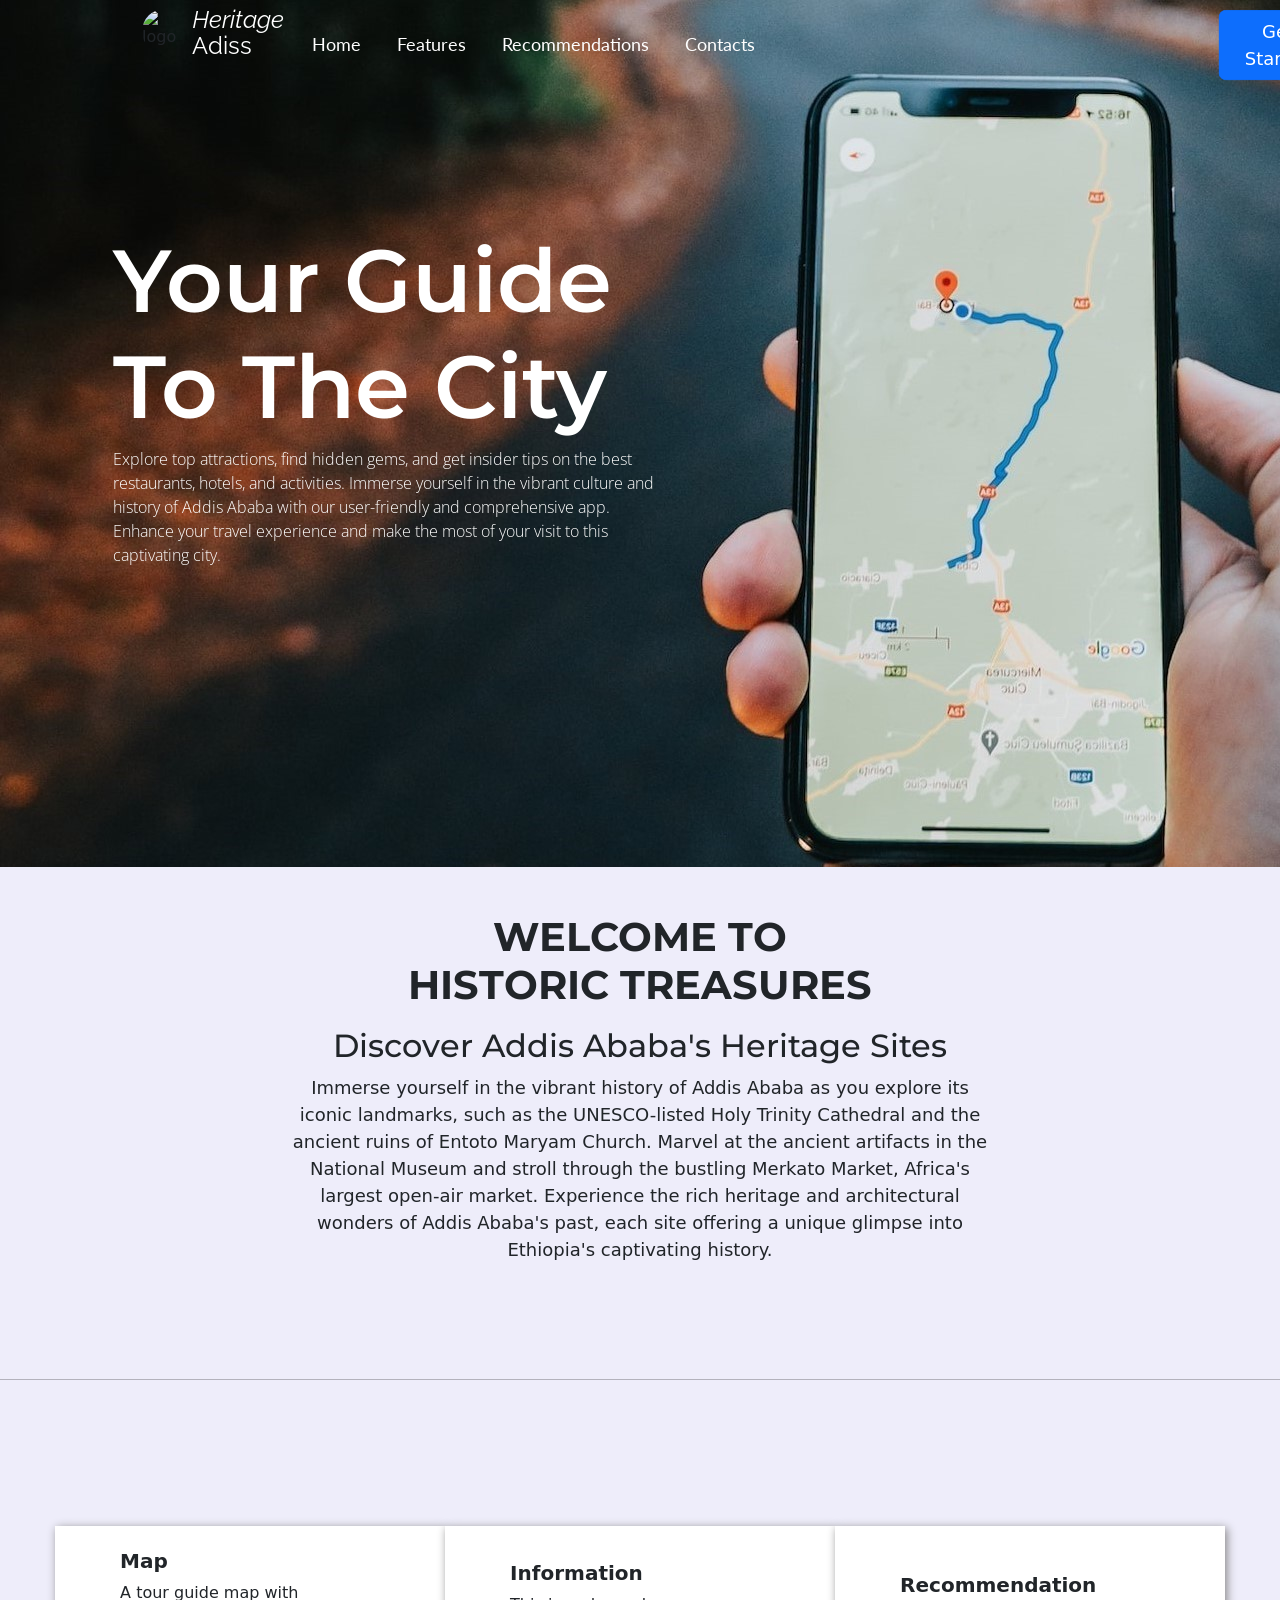
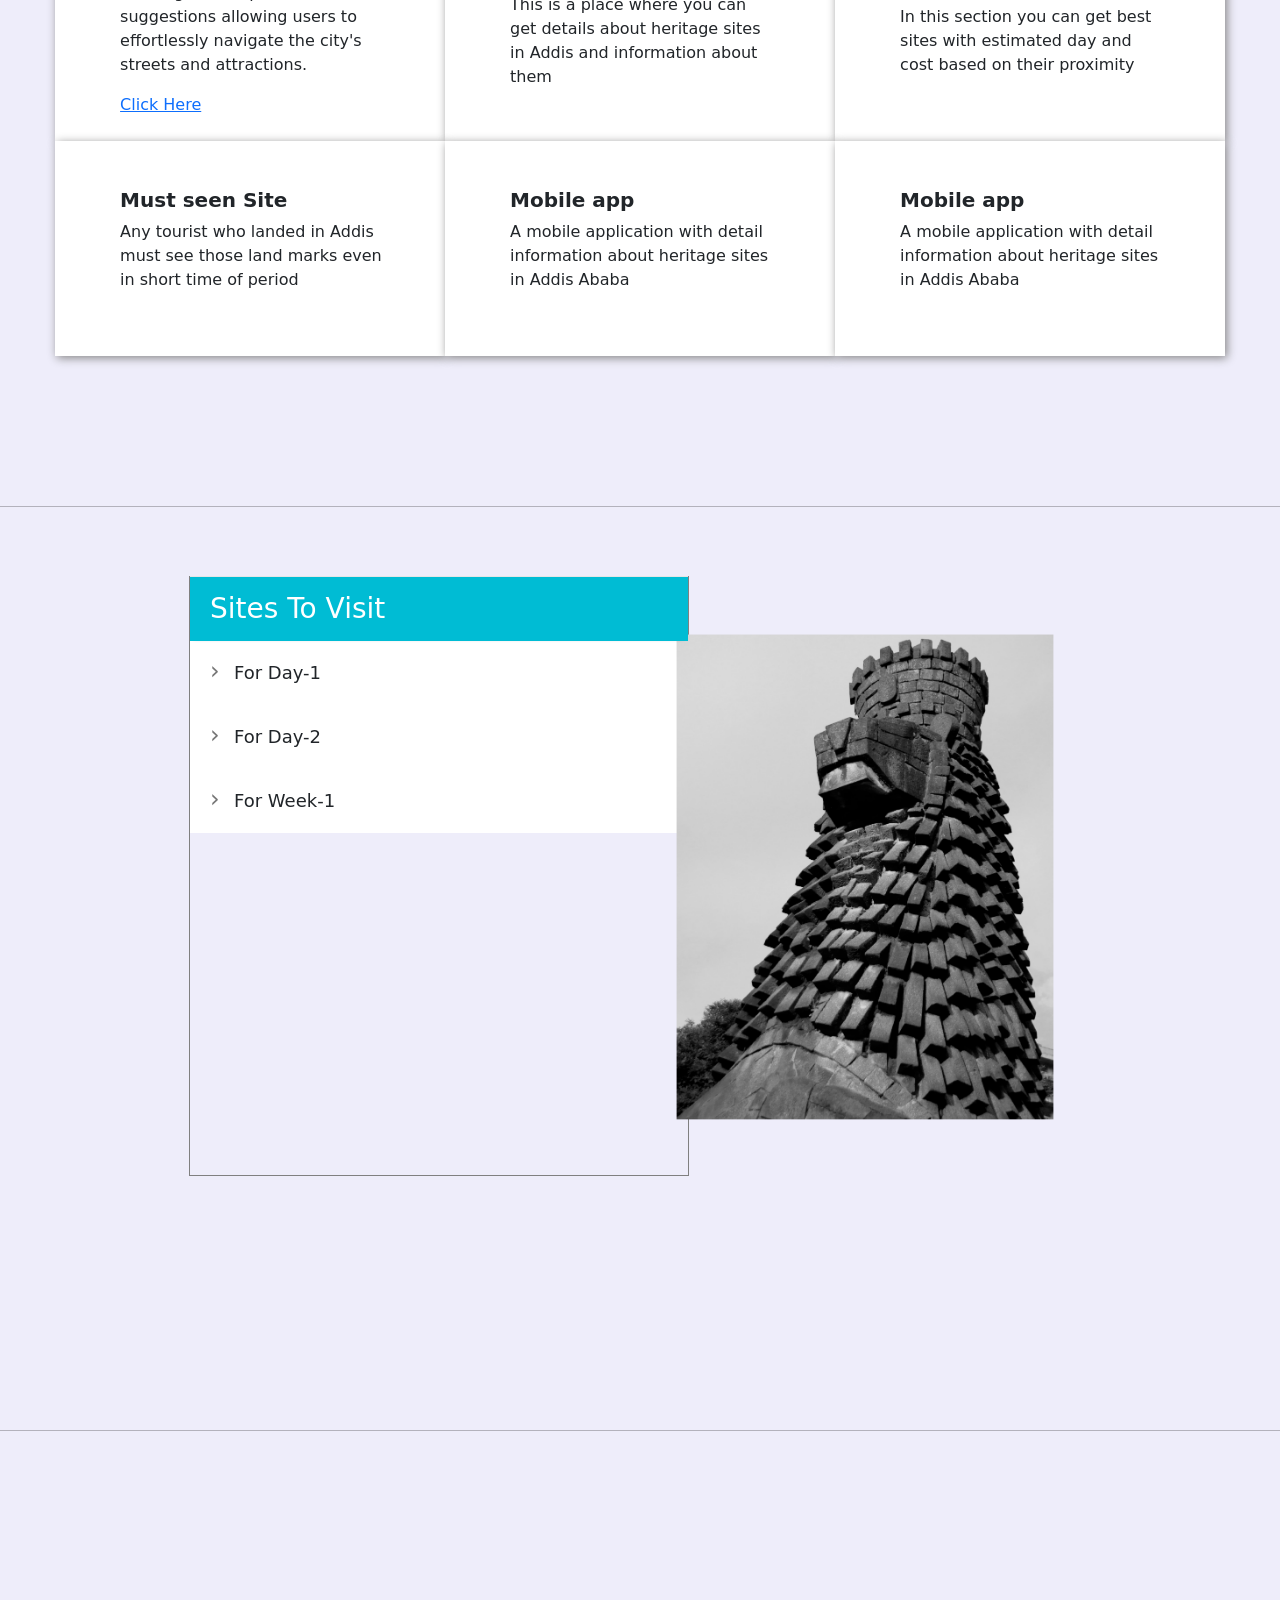
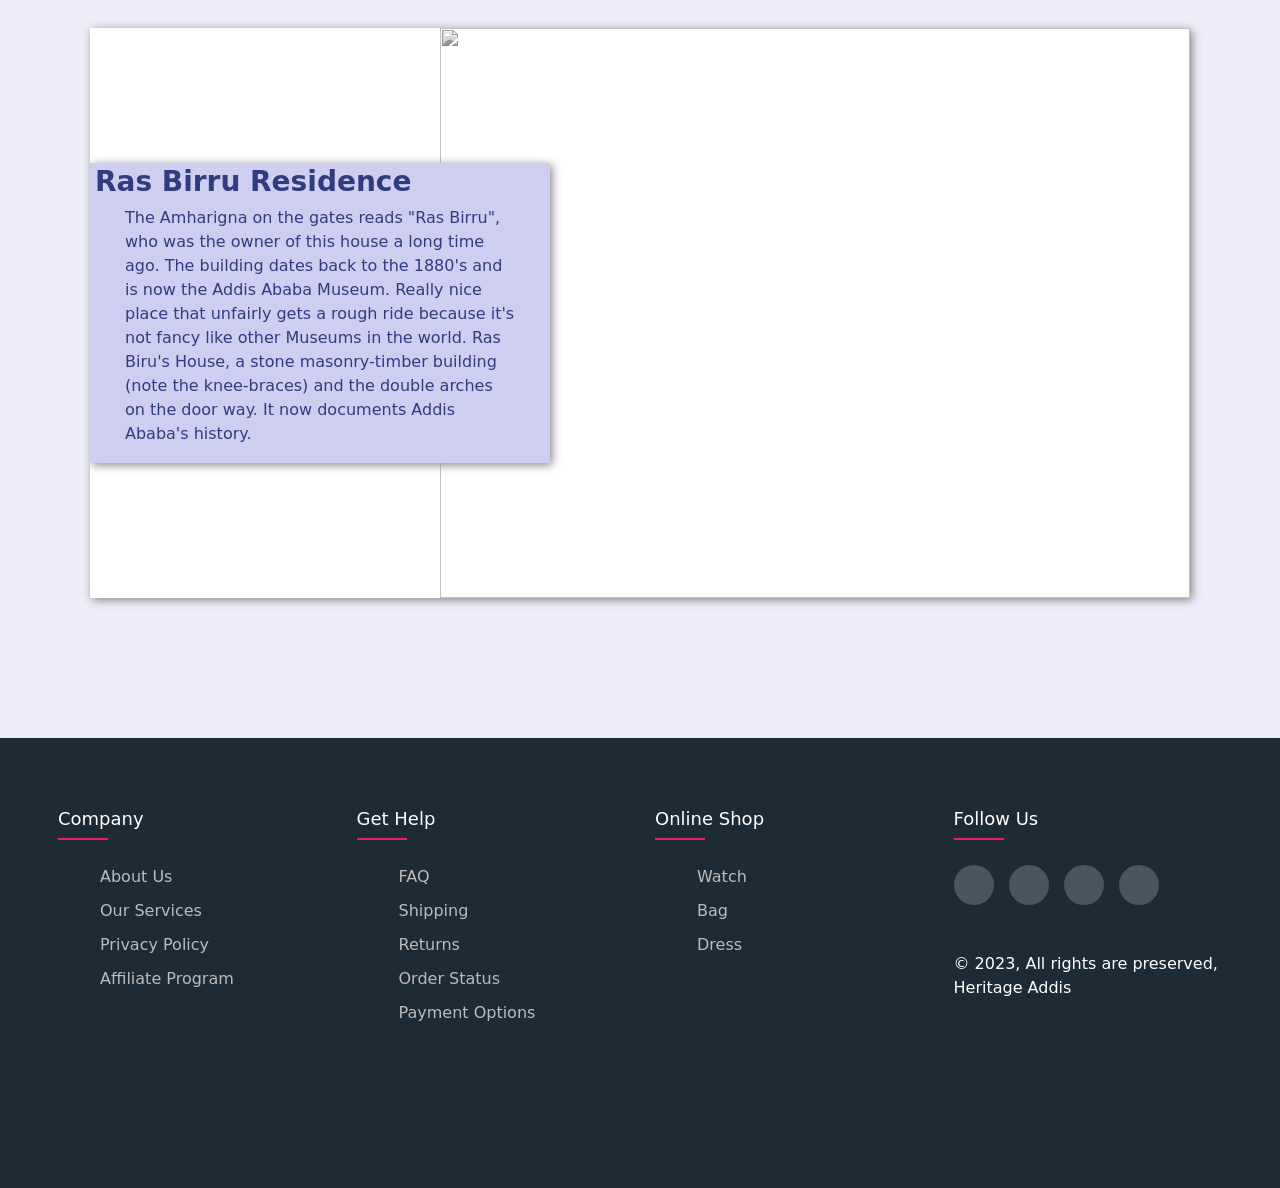
==== commit c3699740: "Last Update index.html" ====
--- a/index.html
+++ b/index.html
@@ -320,7 +320,7 @@
           id="carouselExampleIndicators"
           class="carousel slide"
           data-bs-ride="carousel"
-          data-bs-interval="4000"
+          data-bs-interval="2500"
         >
           <div class="carousel-indicators">
             <button
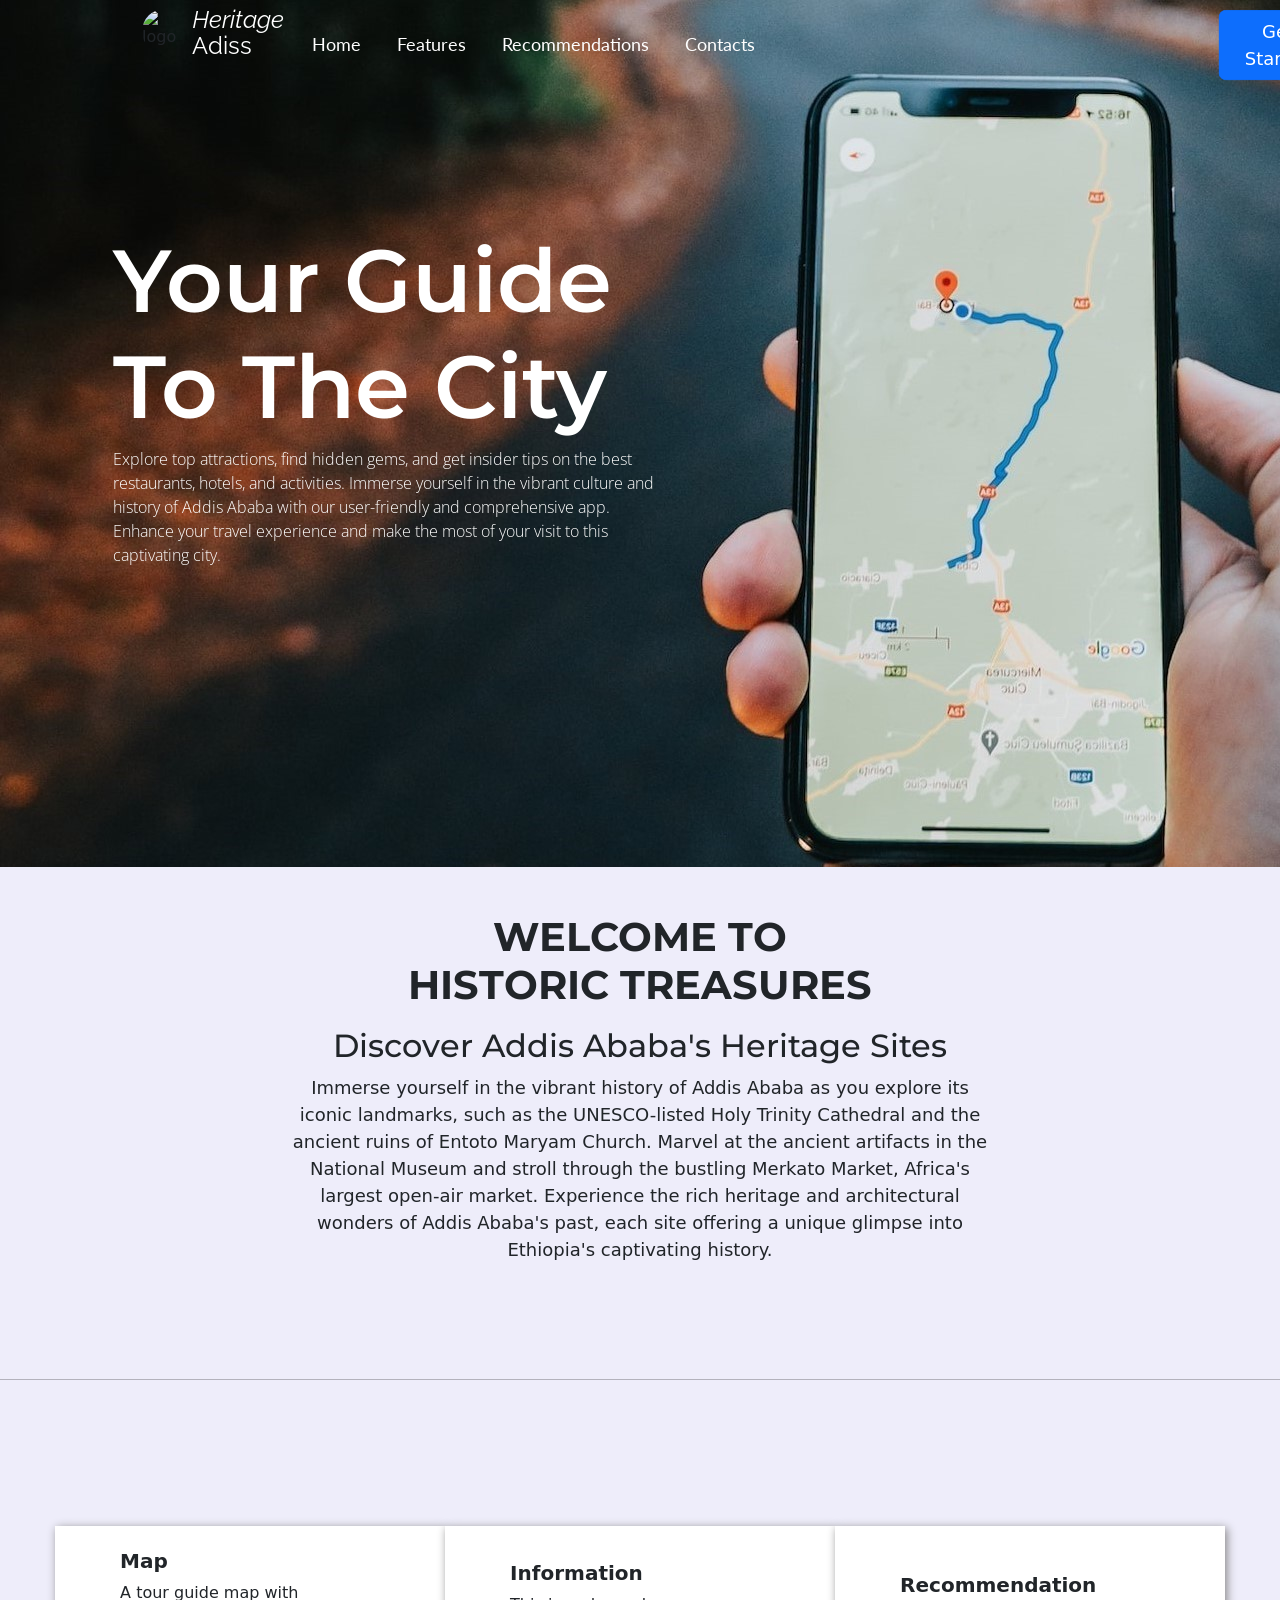
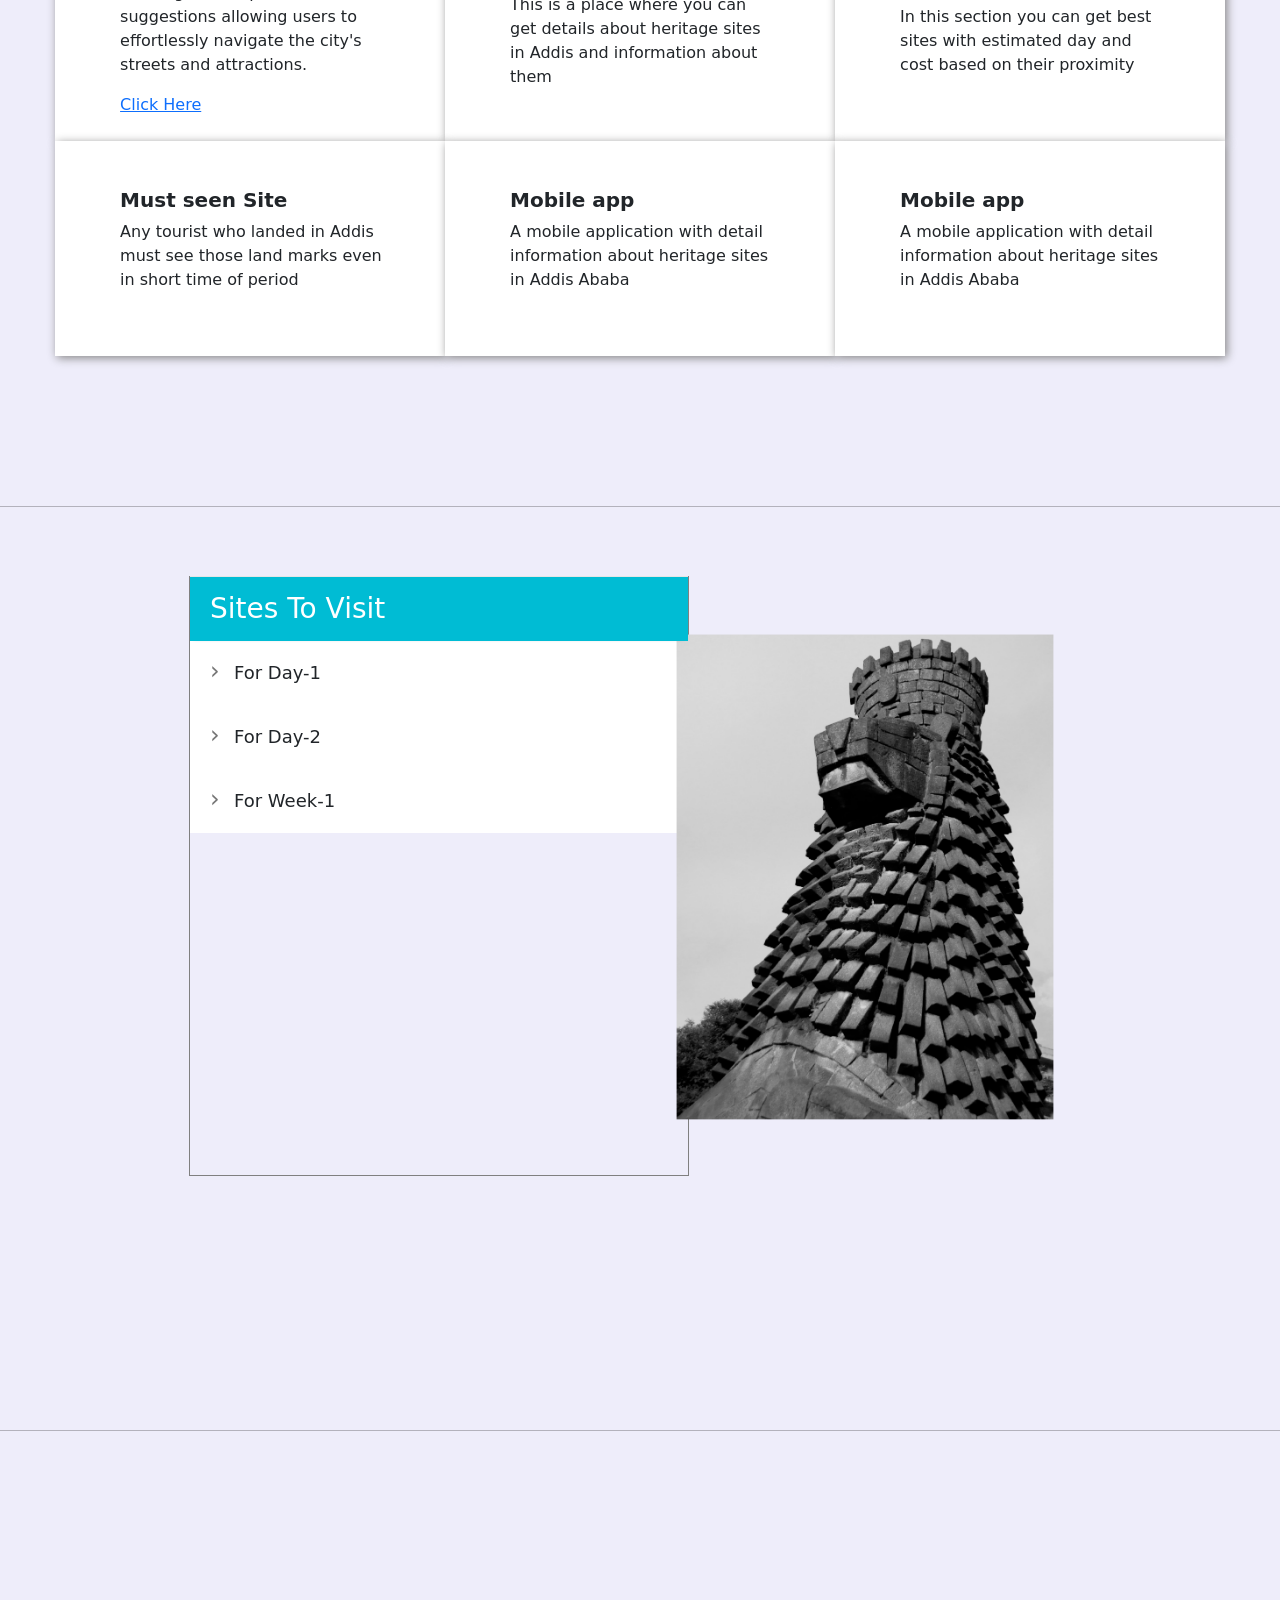
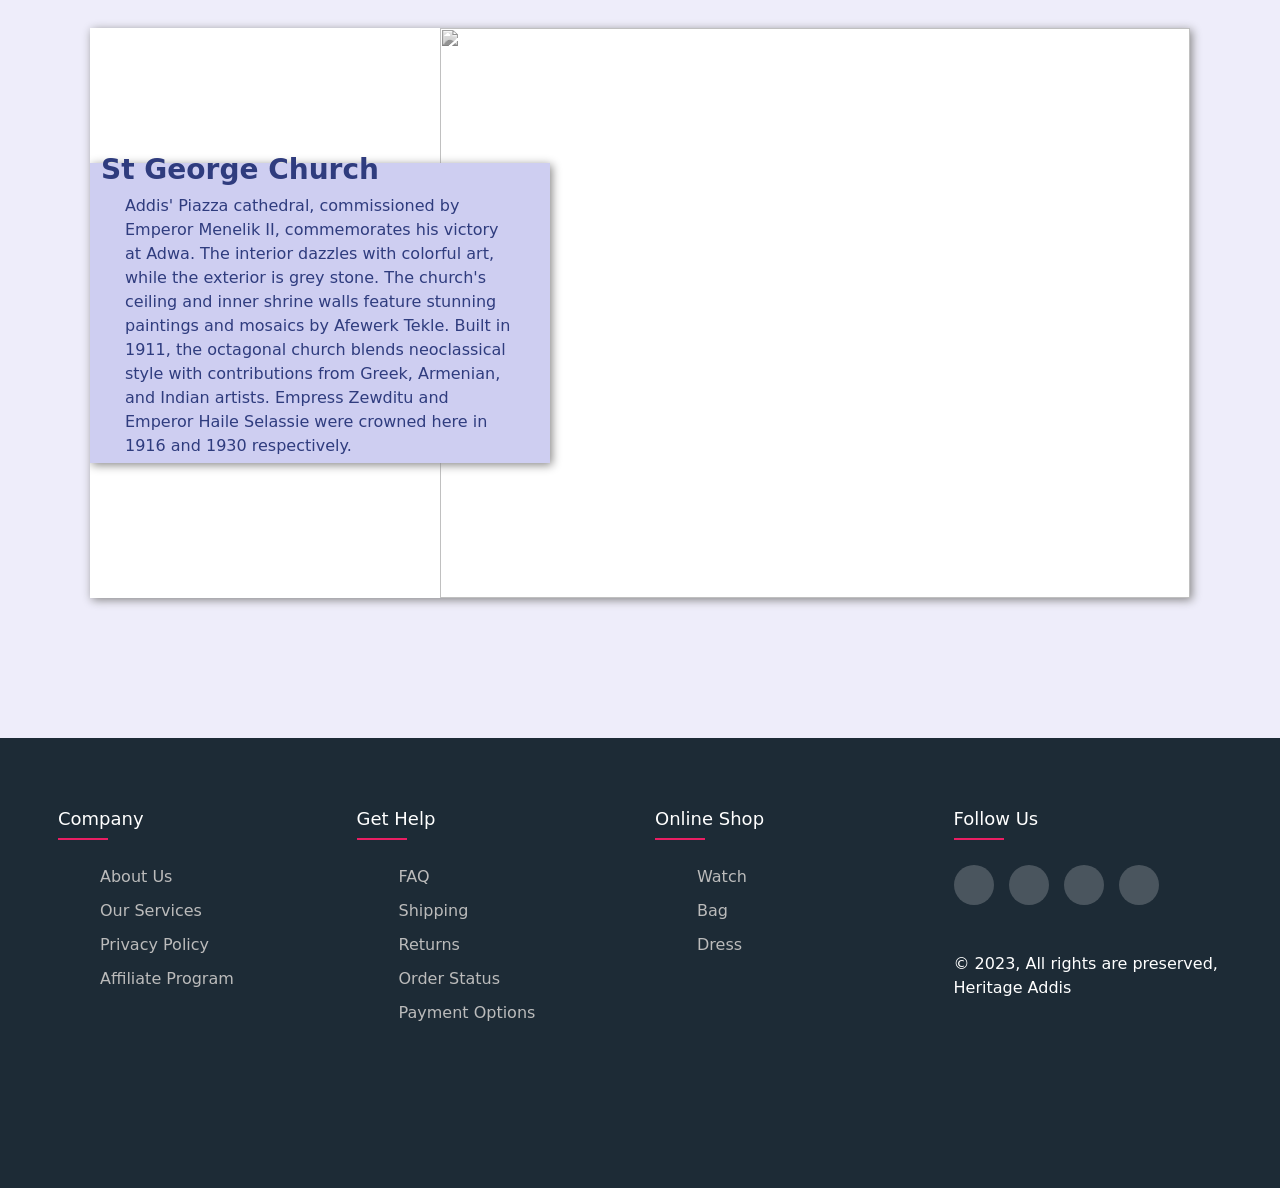
==== commit 41f5185a: "Last Final index.html" ====
--- a/index.html
+++ b/index.html
@@ -360,10 +360,11 @@
               aria-label="Slide 5"
             ></button>
           </div>
+
           <div class="carousel-inner">
             <div class="carousel-item active">
               <div class="slider-div">
-                <div class="slider-info">
+                <div class="slider-info" style="background-color: rgb(206, 206, 241)">
                   <h3
                     style="font-weight: bold; position: relative; right: 80px"
                   >
@@ -488,15 +489,18 @@
                   class="slider-info"
                   style="background-color: rgb(206, 206, 241)"
                 >
-                  <h3 style="font-weight: bold; position: relative;
-                  right: 76.5px;">Itegue Taitu Hotel</h3>
+                  <h3
+                    style="font-weight: bold; position: relative; right: 76.5px"
+                  >
+                    Itegue Taitu Hotel
+                  </h3>
                   <p>
-                    A historic hotel established in 1898, which is Ethiopia's first
-                    hotel in the vibrant city center of Piazza. With stunning
-                    views and a cool breeze, it's conveniently located near the
-                    airport, Sheraton International Hotel, and UNECA. Enjoy
-                    comfortable rooms, a bar, a restaurant with live jazz music,
-                    and other amenities, all in a charming and friendly
+                    A historic hotel established in 1898, which is Ethiopia's
+                    first hotel in the vibrant city center of Piazza. With
+                    stunning views and a cool breeze, it's conveniently located
+                    near the airport, Sheraton International Hotel, and UNECA.
+                    Enjoy comfortable rooms, a bar, a restaurant with live jazz
+                    music, and other amenities, all in a charming and friendly
                     atmosphere.
                   </p>
                 </div>
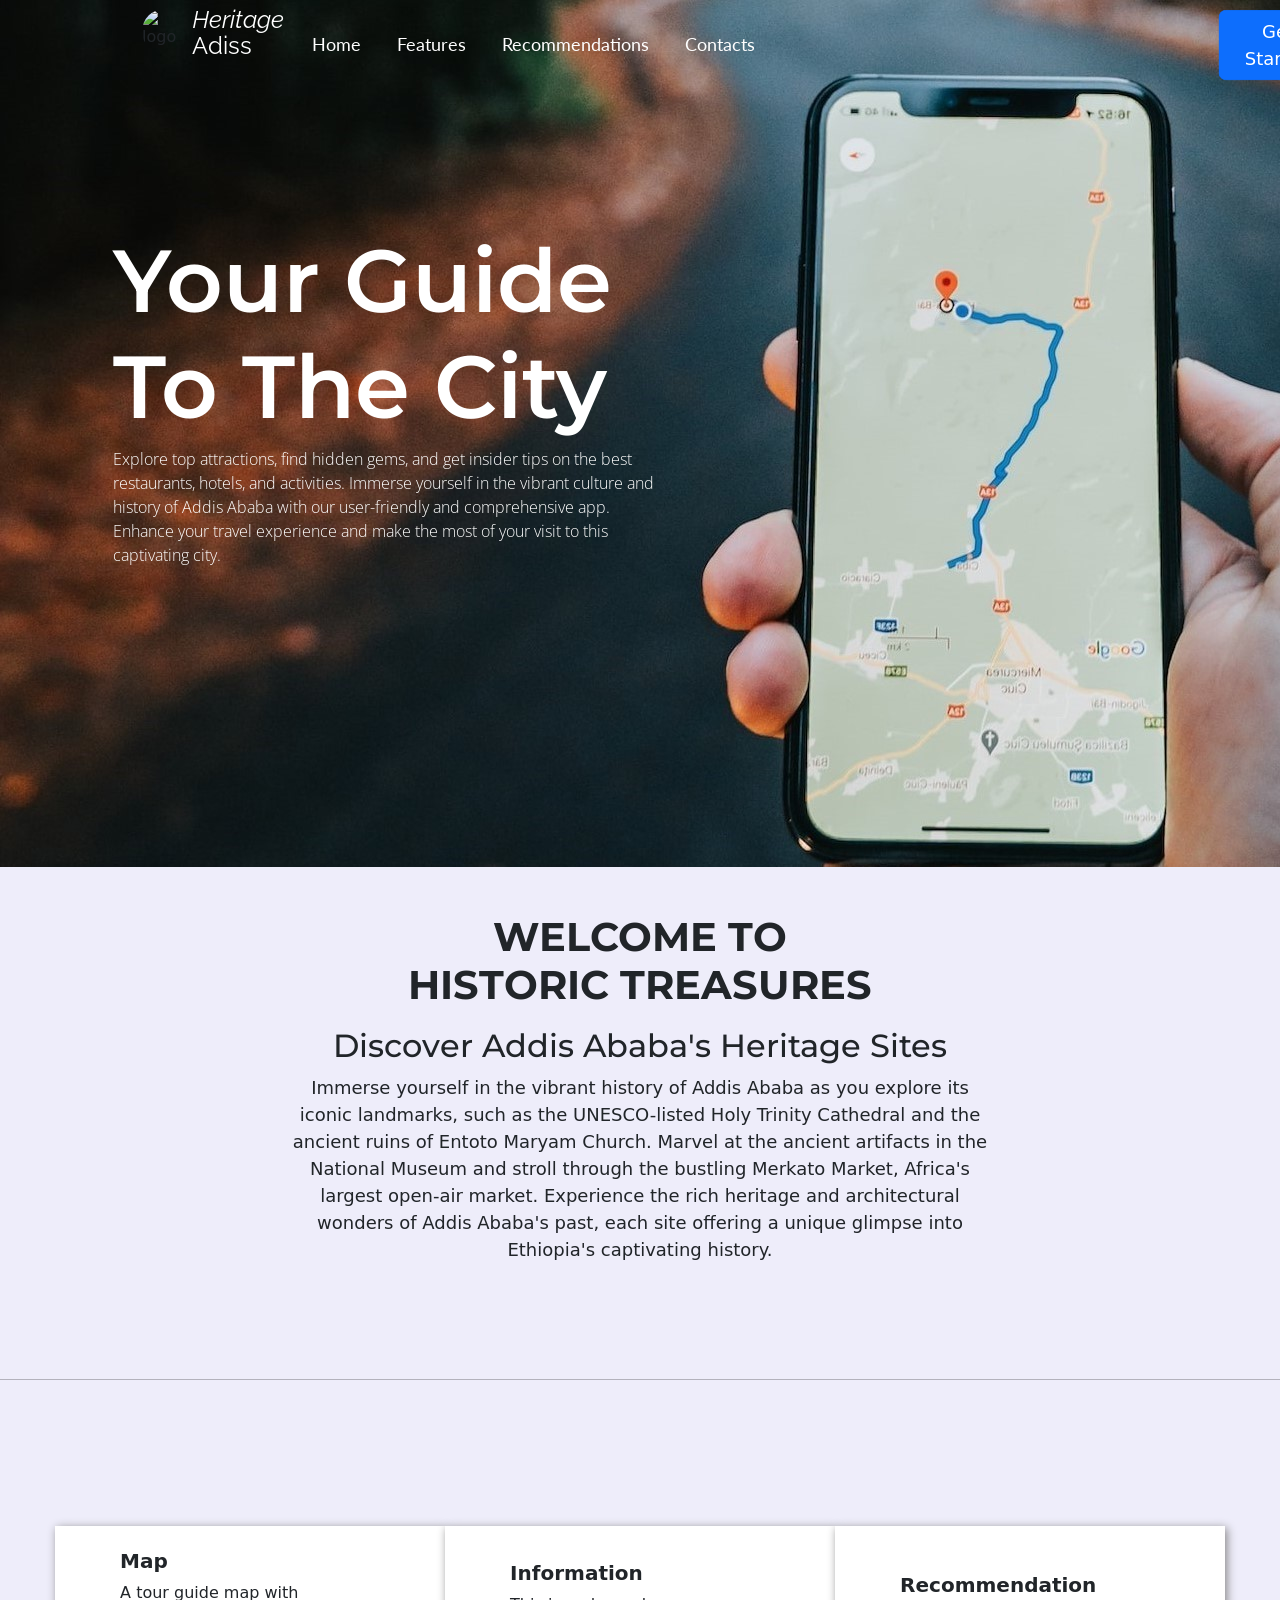
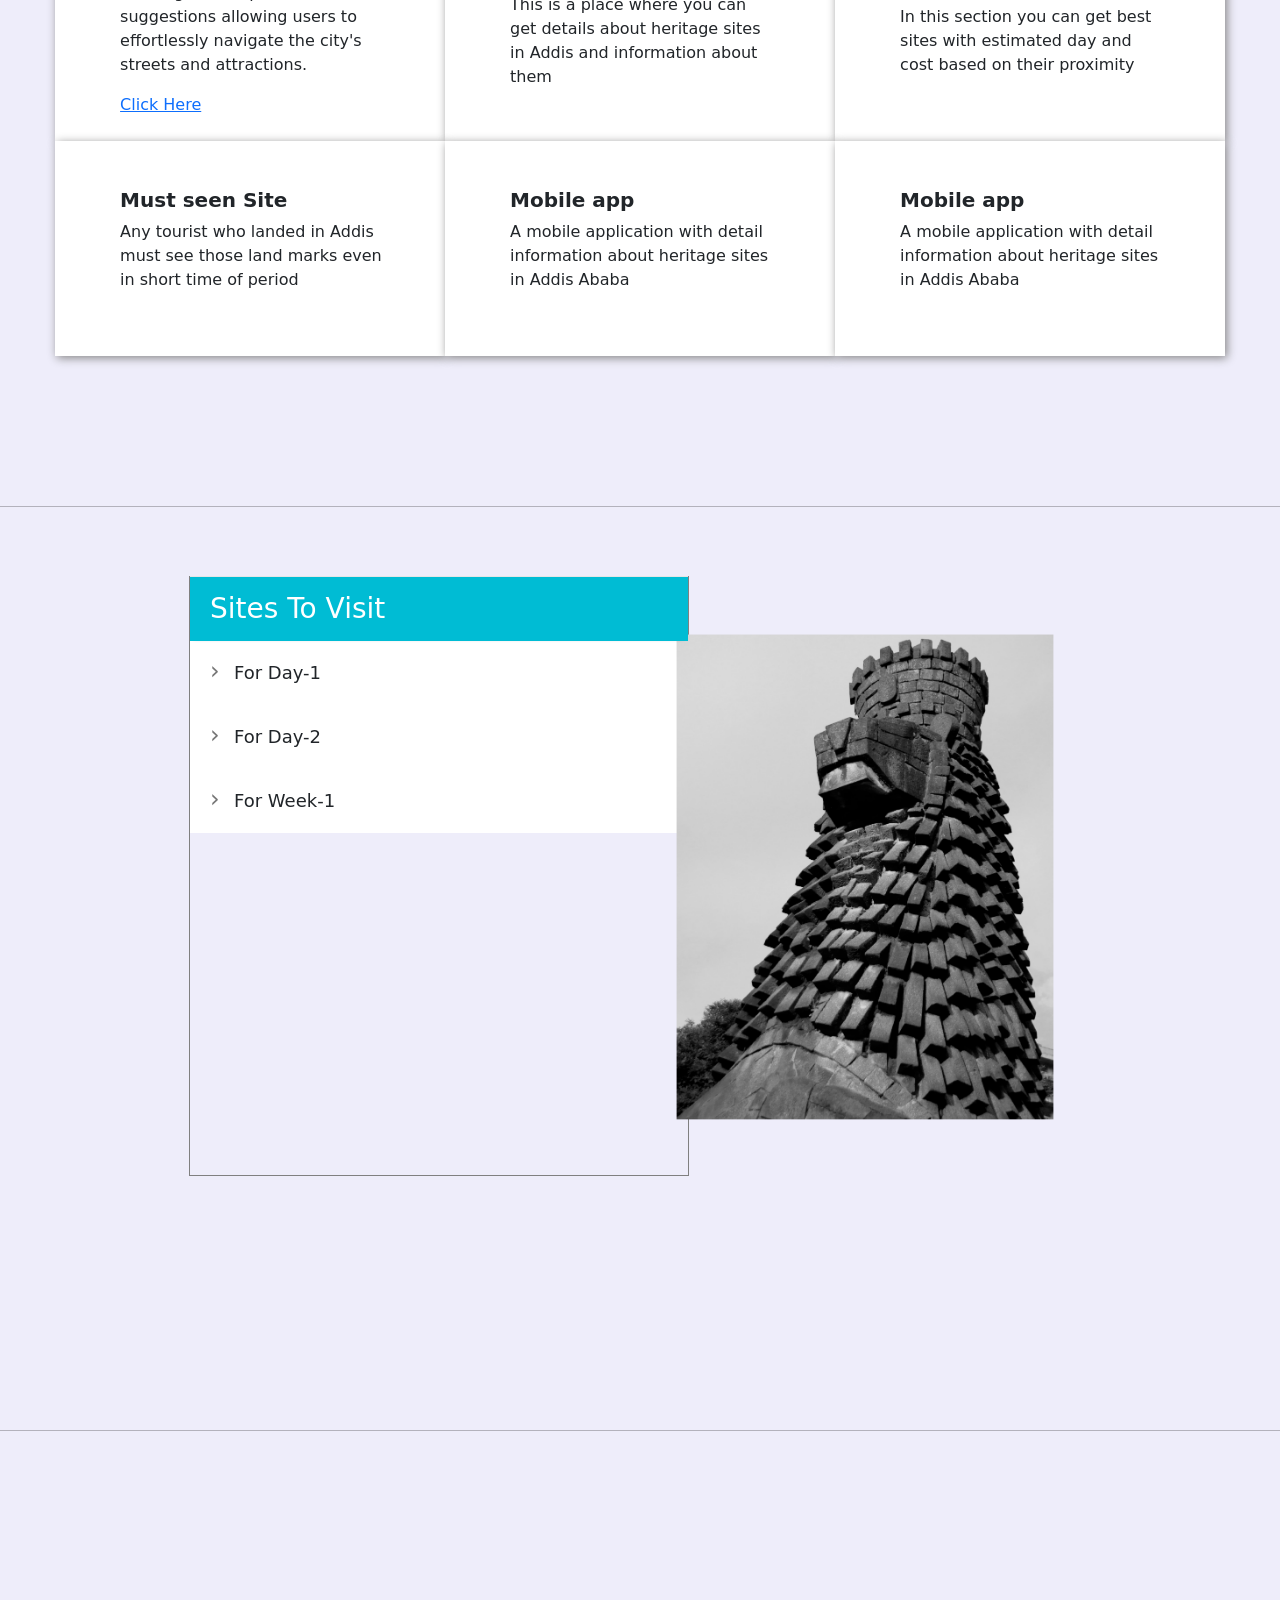
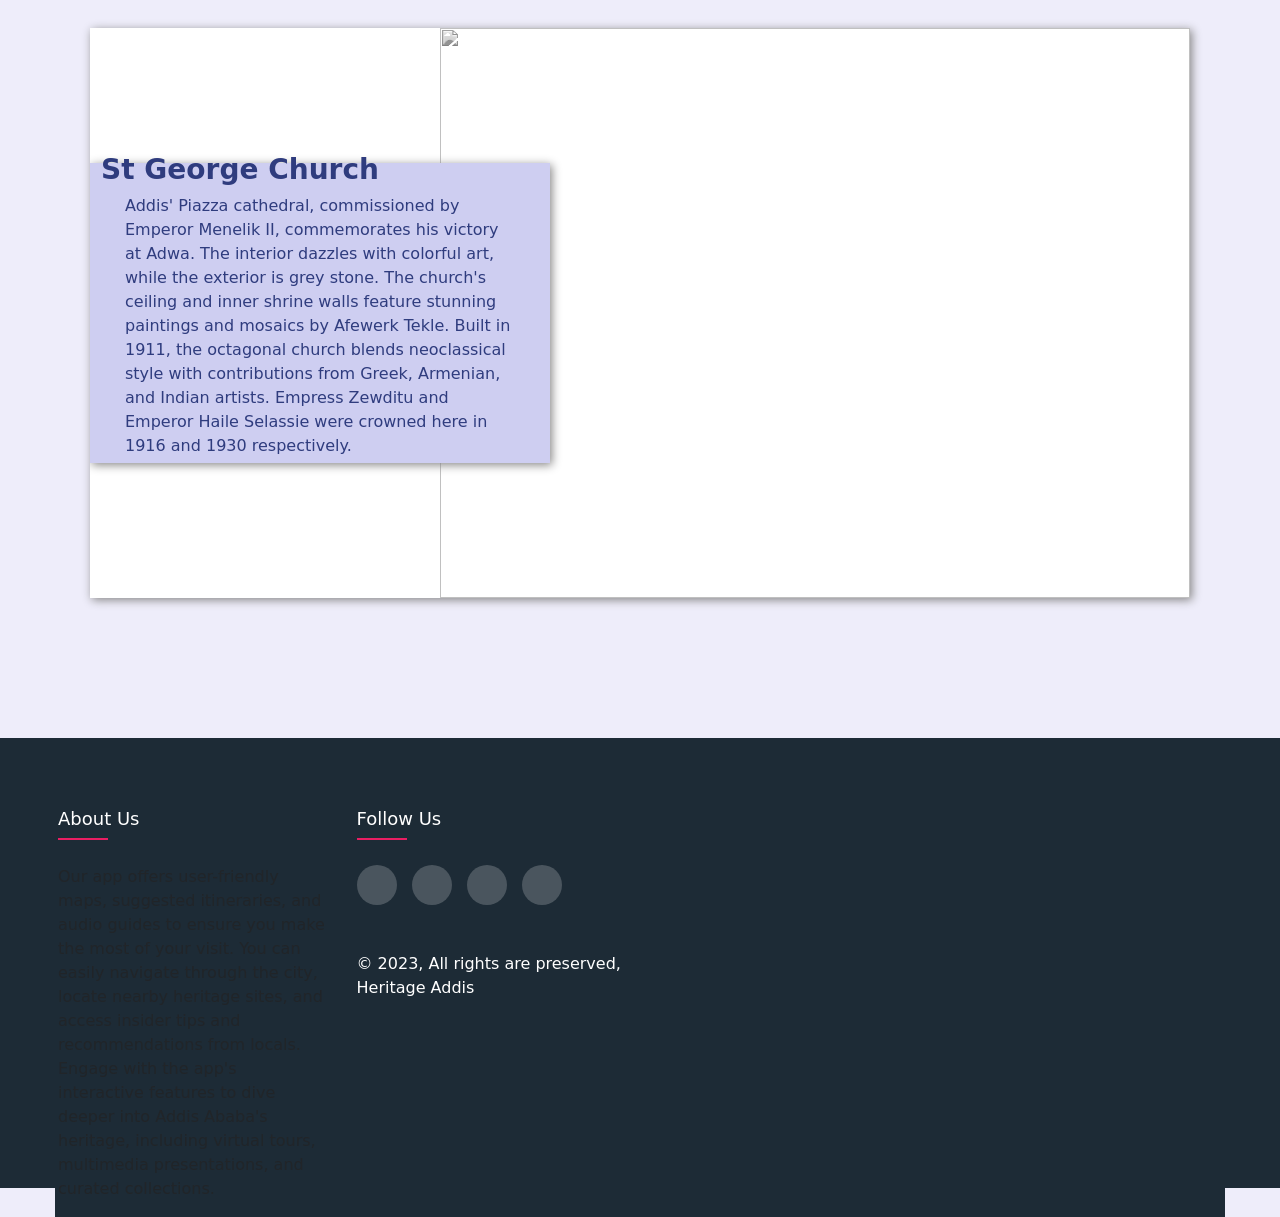
==== commit e0b60a2e: "final index.html" ====
--- a/index.html
+++ b/index.html
@@ -536,49 +536,35 @@
       </div>
     </section>
       <footer id="footer" class="footer">
-        <div class="container-last">
-          <div class="row">
-            <div class="footer-col">
-              <h4>company</h4>
-              <ul>
-                <li><a href="#">about us</a></li>
-                <li><a href="#">our services</a></li>
-                <li><a href="#">privacy policy</a></li>
-                <li><a href="#">affiliate program</a></li>
-              </ul>
-            </div>
-            <div class="footer-col">
-              <h4>get help</h4>
-              <ul>
-                <li><a href="#">FAQ</a></li>
-                <li><a href="#">shipping</a></li>
-                <li><a href="#">returns</a></li>
-                <li><a href="#">order status</a></li>
-                <li><a href="#">payment options</a></li>
-              </ul>
-            </div>
-            <div class="footer-col">
-              <h4>online shop</h4>
-              <ul>
-                <li><a href="#">watch</a></li>
-                <li><a href="#">bag</a></li>
-                <li><a href="#">dress</a></li>
-              </ul>
-            </div>
-            <div class="footer-col">
-              <h4>follow us</h4>
-              <div class="social-links">
-                <a href="#"><i class="fab fa-facebook-f"></i></a>
-                <a href="#"><i class="fab fa-twitter"></i></a>
-                <a href="#"><i class="fab fa-instagram"></i></a>
-                <a href="#"><i class="fab fa-linkedin-in"></i></a>
-                <p style="color: white; margin-top: 30px;">© 2023, All rights are preserved,  Heritage Addis</p>
-                
-              </div>
+      <div class="container-last">
+        <div class="row">
+          <div class="footer-col des">
+            <h4>About Us</h4>
+            <p>
+              Our app offers user-friendly maps, suggested itineraries, and
+              audio guides to ensure you make the most of your visit. You can
+              easily navigate through the city, locate nearby heritage sites,
+              and access insider tips and recommendations from locals. Engage
+              with the app's interactive features to dive deeper into Addis
+              Ababa's heritage, including virtual tours, multimedia
+              presentations, and curated collections.
+            </p>
+          </div>
+          <div class="footer-col last2">
+            <h4>follow us</h4>
+            <div class="social-links">
+              <a href="#"><i class="fab fa-facebook-f"></i></a>
+              <a href="#"><i class="fab fa-twitter"></i></a>
+              <a href="#"><i class="fab fa-instagram"></i></a>
+              <a href="#"><i class="fab fa-linkedin-in"></i></a>
+              <p style="color: white; margin-top: 30px">
+                © 2023, All rights are preserved, Heritage Addis
+              </p>
             </div>
           </div>
         </div>
-     </footer>
+      </div>
+    </footer>
 
     <script
       src="https://cdn.jsdelivr.net/npm/bootstrap@5.3.0/dist/js/bootstrap.bundle.min.js"
